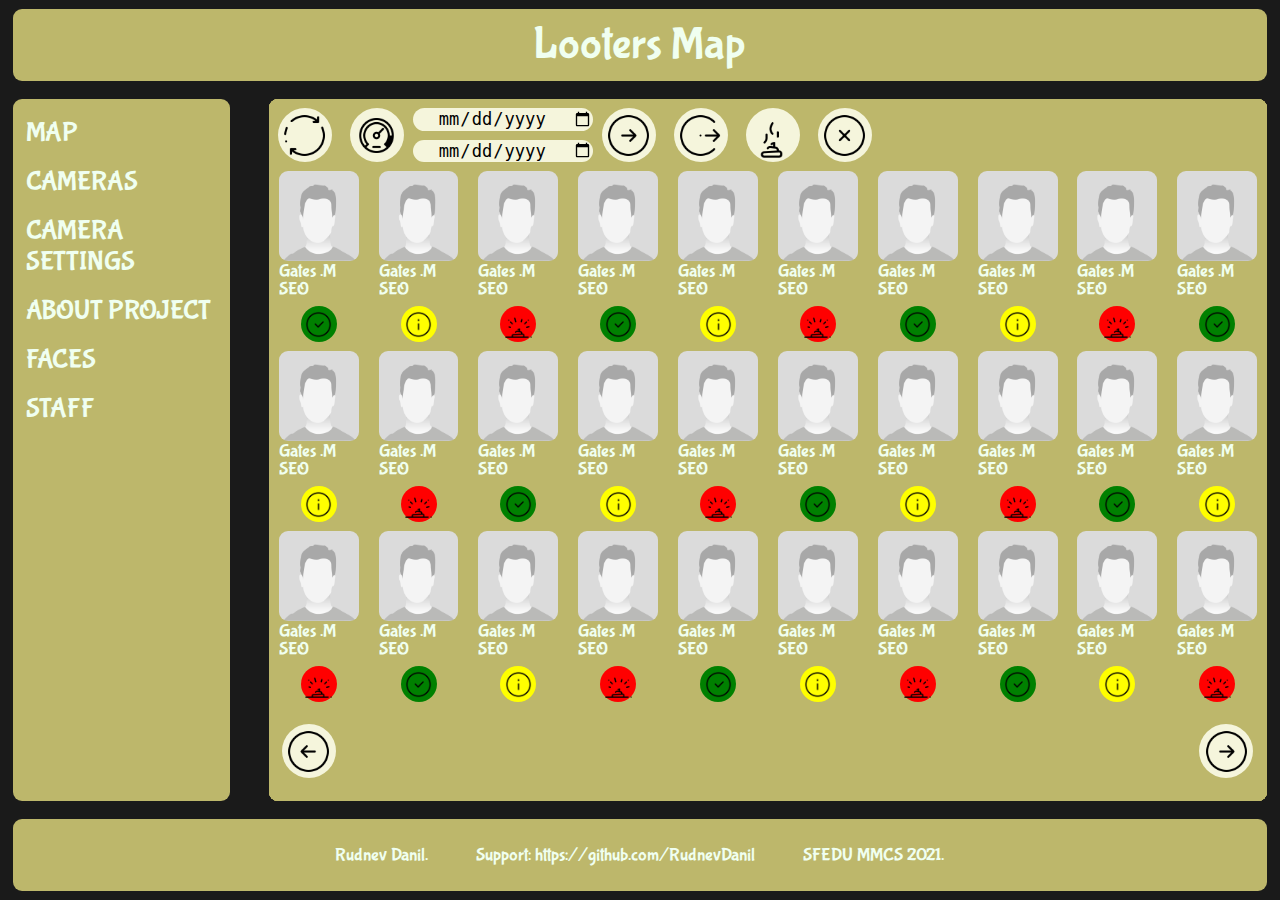
==== 2 looters map preview/index.html @ c1e8f13a "верстка кроме карты готова" ====
<html lang="en">
    <head>
        <meta charset="utf-8">
        <title>Looters Map preview</title>
        <meta name="description" content="Looters Map preview">
        <meta name="author" content="RudnevDanil">
        <link rel="stylesheet" href="css/styles.css?v=1.0">
    </head>
    <script src="js/actionFunctions.js"></script>
    <body>
        <div id="header"><div class="content textHF" id="headerContent"><div class="textCenter">Looters Map</div></div></div>

        <div id="menu"><div class="content" id="menuSize">
            <ul class="menu">
                <li id="menuMap" onclick="menuClicked(1)">MAP</li>
                <li id="menuCameras" onclick="menuClicked(2)">CAMERAS</li>
                <li id="menuCameraSettings" onclick="menuClicked(3)">CAMERA SETTINGS</li>
                <li id="menuAboutProject" onclick="menuClicked(4)">ABOUT PROJECT</li>
                <li id="menuFaces" onclick="menuClicked(5)">FACES</li>
                <li id="menuStaff" onclick="menuClicked(6)">STAFF</li>
            </ul>
        </div></div>

        <div id="blackboard"><div class="content" id="blackboardSize">
            <!-- ------------------------------------ mapScreen ------------------------------------------------ -->
            <div id="mapScreen">

            </div>

            <!-- ------------------------------------ camerasScreen ------------------------------------------------ -->
            <div id="camerasScreen">
                <div class="topLine topLineForImg" id="cameraScreenAmount_1"><div class="butBackground butBackgroundBigSize"><img src='./data/number_1_v2.png' alt='1' class='imgTopLine butImgBigSize' onclick="switchDisplayAmountCamerasTo_1()"></div></div>
                <div class="topLine topLineForImg" id="cameraScreenAmount_2"><div class="butBackground butBackgroundBigSize"><img src='./data/number_2_v2.png' alt='1' class='imgTopLine butImgBigSize' onclick="switchDisplayAmountCamerasTo_2()"></div></div>
                <div class="topLine topLineForImg" id="cameraScreenAmount_4"><div class="butBackground butBackgroundBigSize"><img src='./data/number_4_v2.png' alt='1' class='imgTopLine butImgBigSize' onclick="switchDisplayAmountCamerasTo_4()"></div></div>


                <div class="cameraBlocks">
                    <div class="cameraBlock amountCameras_4" id="cameraBlock_1"><div class="testInside_2_4" id="placeholder_1"></div></div>
                    <div class="cameraBlock amountCameras_4" id="cameraBlock_2"><div class="testInside_2_4" id="placeholder_2"></div></div>
                    <div id="newLineForAmount_4"></div>
                    <div class="cameraBlock amountCameras_4" id="cameraBlock_3"><div class="testInside_2_4" id="placeholder_3"></div></div>
                    <div class="cameraBlock amountCameras_4" id="cameraBlock_4"><div class="testInside_2_4" id="placeholder_4"></div></div>
                </div>
            </div>

            <!-- ------------------------------------ cameraSettingsScreen ------------------------------------------------ -->
            <div id="cameraSettingsScreen">
                <div class="topLine topLineForImg" id="cameraSettingsUniversal"><div class="butBackground butBackgroundBigSize"><img src='./data/plug.png' alt='universal' class='imgTopLine butImgBigSize' onclick="switchDisplayToUniSet()"></div></div>
                <div class="topLine topLineForImg" id="cameraSettingsStream"><div class="butBackground butBackgroundBigSize"><img src='./data/settings.png' alt='stream' class='imgTopLine butImgBigSize' onclick="switchDisplayToStreamSet()"></div></div>

                <div class="settingsBackground"></div>

                <div id="uniSet">
                    <div class="topLine"><div class="text">Amount of cameras:<input class="inputVal" type="text"placeholder="1...16"></div></div>
                </div>

                <div id="streamSet">
                    <div class="settingsBackground"></div>
                    <div id="streamSetFirstPage">
                        <div class="topLine">
                            <div class="text streamSetPage1Text">Camera number</div>
                            <input class="inputVal" id="streamSetCamNumb" type="text"placeholder="...">
                        </div>
                        <div class="topLine">
                            <div class="text streamSetPage1Text">Description</div>
                            <input class="inputVal"  id="streamSetDescription" type="text"placeholder="...">
                        </div>
                        <div class="topLine">
                            <div class="text streamSetPage1Text">Connecting line</div>
                            <input class="inputVal"  id="streamSetConnectingLine" type="text"placeholder="...">
                        </div>

                        <div class="topLine topLineForButBig topLineNextBut" id="camSetNextButt"><div class="butBackground butBackgroundBigSize"><img src='./data/arrow_forward.png' alt='>' class='imgTopLine butImgBigSize' onclick="switchDisplaySettingsToNextPage()"></div></div>
                        <div class="topLine topLineForButBig topLineNextButPlaceholder" id="camSetNextButtPlaceHolder"><div class="button nextButtPlaceHolder" id="camSetNextButtBackground"></div></div>

                    </div>
                    <div id="streamSetSecondPage">
                        <div class="topLine">
                            <div class="text streamSetPage2Text">Saving skip frames</div>
                            <input class="inputVal"  id="streamSetSavingSkipFrames" type="text"placeholder="...">
                        </div>
                        <div class="topLine">
                            <div class="text streamSetPage2Text">Classification skip frames</div>
                            <input class="inputVal"  id="streamSetClassificationSkipFrames" type="text"placeholder="...">
                        </div>
                        <div class="topLine">
                            <div class="text streamSetPage2Text">Cam FPS</div>
                            <input class="inputVal"  id="streamSetFPS" type="text"placeholder="...">
                        </div>
                        <div class="topLine">
                            <div class="text streamSetPage2Text">Frames in one video</div>
                            <input class="inputVal"  id="streamSetFramesInOneVideo" type="text"placeholder="...">
                        </div>
                        <div class="topLine">
                            <div class="text streamSetPage2Text">Scaling</div>
                            <input class="inputVal"  id="streamSetScaling" type="text"placeholder="...">
                        </div>

                        <div class="topLine topLineForButBig topLinePrevBut" id="camSetPrevButt"><div class="butBackground butBackgroundBigSize"><img src='./data/arrow_back.png' alt='<' class='imgTopLine butImgBigSize' onclick="switchDisplaySettingsToPrevPage()"></div></div>
                        <div class="topLine topLineForButBig topLinePrevButPlaceholder" id="camSetPrevButtPlaceHolder"><div class="button prevButtPlaceHolder" id="camSetPrevButtBackground"></div></div>

                    </div>
                </div>
            </div>

            <!-- ------------------------------------ aboutProjectScreen ------------------------------------------------ -->
            <div id="aboutProjectScreen">
                <div id="aboutProjectText">This project uses connected IP cameras to mark employees visits to premises, as well as to signal unauthorized visitors.</div>
            </div>

            <!-- ------------------------------------ facesScreen ------------------------------------------------ -->
            <div id="facesScreen">
                <div class="topLine topLineForImg" id="facesScreenRefresh"><div class="butBackground butBackgroundBigSize"><img src='./data/refresh.png' alt='refresh' class='imgTopLine butImgBigSize'></div></div>
                <div class="topLine topLineForImg" id="facesScreenLast"><div class="butBackground butBackgroundBigSize"><img src='./data/speedometr.png' alt='last' class='imgTopLine butImgBigSize'></div></div>

                <div class="topLine topLineForDate" id="facesScreenDate_1"><input type="date" name="calendar"></div>
                <div class="topLine topLineForDate" id="facesScreenDate_2"><input type="date" name="calendar"></div>

                <div class="topLine topLineForImg" id="facesScreenArrowForward"><div class="butBackground butBackgroundBigSize"><img src='./data/arrow_forward.png' alt='search' class='imgTopLine butImgBigSize'></div></div>

                <div class="topLine topLineForSelect topLineForChoiceVal" id="facesScreenChoiceVal">
                    <select class="choiceVal" id="choiceValFacesScreen">
                        <optgroup label="Marketing dept">
                            <option>Gates M</option>
                            <option>Ford G</option>
                            <option>Trump D</option>
                        </optgroup>
                        <optgroup label="IT dept">
                            <option>Lane J</option>
                            <option>Richardson M</option>
                            <option>Obama B</option>
                        </optgroup>
                    </select>
                </div>
                <div class="topLine topLineForSelect topLineForChoiceVal" id="facesScreenChoiceValBackground"><select class="choiceVal" id="choiceValFacesScreenBackground"></select></div>

                <div class="topLine topLineForImg" id="facesScreenArrowOutR"><div class="butBackground butBackgroundBigSize"><img src='./data/arrow_out_right.png' alt='add_to_staff' class='imgTopLine butImgBigSize'></div></div>
                <div class="topLine topLineForImg" id="facesScreenPoo"><div class="butBackground butBackgroundBigSize"><img src='./data/poo.png' alt='make_bad_man' class='imgTopLine butImgBigSize'></div></div>
                <div class="topLine topLineForImg" id="facesScreenRemove"><div class="butBackground butBackgroundBigSize"><img src='./data/x.png' alt='remove' class='imgTopLine butImgBigSize'></div></div>

                <div class="staffPage" id="facesPage">
                    <div class="topLine topLineForButBig topLinePrevBut" id="facesPrevButt"><div class="butBackground butBackgroundBigSize"><img src='./data/arrow_back.png' alt='<' class='imgTopLine butImgBigSize'></div></div>
                    <div class="topLine topLineForButBig topLinePrevButPlaceholder" id="facesPrevButtPlaceHolder"><div class="button prevButtPlaceHolder" id="facesPrevButtBackground"></div></div>
                    <div class="topLine topLineForButBig topLineNextBut" id="facesNextButt"><div class="butBackground butBackgroundBigSize"><img src='./data/arrow_forward.png' alt='>' class='imgTopLine butImgBigSize'></div></div>
                    <div class="topLine topLineForButBig topLineNextButPlaceholder" id="facesNextButtPlaceHolder"><div class="button nextButtPlaceHolder" id="facesNextButtBackground"></div></div>
                </div>

            </div>

            <!-- ------------------------------------ staffScreen ------------------------------------------------ -->
            <div id="staffScreen">

                <div class="topLine topLineForImg" id="staffScreenLoupe"><div class="butBackground butBackgroundBigSize"><img src='./data/loupe.png' alt='plus' class='imgTopLine butImgBigSize' onclick="actions_staff.listShow()"></div></div>
                <div class="topLine topLineForImg" id="staffScreenPlus"><div class="butBackground butBackgroundBigSize"><img src='./data/plus.png' alt='plus' class='imgTopLine butImgBigSize' onclick="actions_staff.addShow()"></div></div>
                <div class="topLine topLineForSelect topLineForChoiceVal" id="staffScreenChoiceVal">
                    <select class="choiceVal">
                        <optgroup label="Marketing dept">
                            <option>Gates M</option>
                            <option>Ford G</option>
                            <option>Trump D</option>
                        </optgroup>
                        <optgroup label="IT dept">
                            <option>Lane J</option>
                            <option>Richardson M</option>
                            <option>Obama B</option>
                        </optgroup>
                    </select>
                </div>

                <div class="staffPage" id="staffBackground"></div>

                <div class="staffPage" id="staffAddPage">
                    <div class="topLine topLinePrevBut" id="staffAddPrevButt"><div class="butBackground butBackgroundBigSize"><img src='./data/arrow_back.png' alt='<' class='imgTopLine butImgBigSize'></div></div>
                    <div class="topLine topLinePrevButPlaceholder" id="staffAddPrevButtPlaceHolder"><div class="button prevButtPlaceHolder" id="staffAddPrevButtBackground"></div></div>
                    <div class="topLine topLineNextBut" id="staffAddNextButt"><div class="butBackground butBackgroundBigSize"><img src='./data/arrow_forward.png' alt='>' class='imgTopLine butImgBigSize'></div></div>
                    <div class="topLine topLineNextButPlaceholder" id="staffAddNextButtPlaceHolder"><div class="button nextButtPlaceHolder" id="staffAddNextButtBackground"></div></div>

                    <div class="topLine" id="staffAddFullNameBlock"><div class="text staffAddPageText">Full name</div><input class="inputVal staffInputVal"  id="staffAddPageName" type="text" placeholder="..."></div>
                    <div class="topLine"><div class="text staffAddPageText">Position</div><input class="inputVal staffInputVal"  id="staffAddPagePosition" type="text" placeholder="..."></div>

                    <div class="topLine topLineForButBig" id="staffAddSaveButt"><div class='butBackground butBackgroundBigSize'><img src='./data/checked.png' alt='save' class='imgTopLine butImgBigSize'></div></div>
                    <div class="topLine topLineForButBig" id="staffAddRemoveUserButt"><div class='butBackground butBackgroundBigSize'><img src='./data/x.png' alt='remove' class='imgTopLine butImgBigSize'></div></div>
                    <div class="topLine topLineForButBig" id="staffAddRemoveUserButtPlaceHolder"><div class="button" id="staffAddRemoveUserButtBackground"></div></div>
                </div>

                <div class="staffPage" id="staffListPage">
                    <div class="topLine topLineForButBig topLinePrevBut" id="staffListPrevButt"><div class="butBackground butBackgroundBigSize"><img src='./data/arrow_back.png' alt='<' class='imgTopLine butImgBigSize'></div></div>
                    <div class="topLine topLineForButBig topLinePrevButPlaceholder" id="staffListPrevButtPlaceHolder"><div class="button prevButtPlaceHolder" id="staffListPrevButtBackground"></div></div>
                    <div class="topLine topLineForButBig topLineNextBut" id="staffListNextButt"><div class="butBackground butBackgroundBigSize"><img src='./data/arrow_forward.png' alt='>' class='imgTopLine butImgBigSize'></div></div>
                    <div class="topLine topLineForButBig topLineNextButPlaceholder" id="staffListNextButtPlaceHolder"><div class="button nextButtPlaceHolder" id="staffListNextButtBackground"></div></div>
                </div>

            </div>
            <!-- -------------------------------------------------------------------------------------- -->
        </div></div>

        <div id="footer"><div class="content textHF" id="footerContent"><div class="textCenter">Rudnev Danil. &emsp; &emsp; Support: https://github.com/RudnevDanil &emsp; &emsp; SFEDU MMCS 2021.</div></div></div>

    </body>
</html>



<script>
    document.getElementById("facesScreen").style.zIndex = "2"
</script>

<script>
    // make text and input straight
    // first page
    {
        let blocks = document.getElementsByClassName("streamSetPage1Text");
        let page1List = [];
        for (let i = 0; i < blocks.length; i++)
            page1List.push(blocks[i].offsetWidth)
        for (let i = 0; i < blocks.length; i++)
            blocks[i].style.width = Math.max.apply(null, page1List);
    }

    //second page
    {
        let blocks = document.getElementsByClassName("streamSetPage2Text");
        let page2List = [];
        for (let i = 0; i < blocks.length; i++)
            page2List.push(blocks[i].offsetWidth)
        for (let i = 0; i < blocks.length; i++)
            blocks[i].style.width = Math.max.apply(null, page2List);
    }

    // add faces card template to staff LIST page
    {
        let str = "";
        let counter = 0;
        for(let i = 0; i < 4; i++)
        {
            str += "<div class='photoLine'>";
            for(let j = 0; j < 10; j++)
            {
                str += "<div class='photoCard photoCardDescription photoCard" + ""+((counter%10)+1)+"' id='photoCardList_"+counter+"'>";
                str += "<img src='./data/photoPlaceholder.jpg' alt='photo' class='photo_30' id='staffListPhoto_"+counter+"'>";
                str += "<div class='staffPageText' id='staffListPersonName_"+counter+"'>Gates .M</div>";
                str += "<div class='staffPageText' id='staffListPersonPosition_"+counter+"'>SEO</div>";
                str += "</div>";
                str += "<div class='photoCard photoCard"+((counter%10)+1)+" photoCardPlaceHolderList' id='photoCardListPlaceHolder_"+counter+"'></div>";
                counter += 1;
            }
            str += "</div>";
        }
        document.getElementById("staffListPage").innerHTML = str + document.getElementById("staffListPage").innerHTML;
    }

    // add faces card template to staff ADD page
    {
        let str = "";
        let counter = 0;
        for(let i = 0; i < 2; i++)
        {
            str += "<div class='photoLine photoLineWithBut'>";
            for(let j = 0; j < 10; j++)
            {
                str += "<div class='photoCard photoCardBut photoCard"+((counter%10)+1)+"'>";
                str += "<img src='./data/photoPlaceholder.jpg' alt='photo' class='photo_30' id='staffAddPhoto_"+counter+"'>";
                str += "<div class='photoPlusMinus photoPlus'><div class='butBackground butBackgroundSmallSize'><img src='./data/plus.png' alt='plus' class='imgTopLine butImgSmallSize'></div></div>";
                str += "<div class='photoPlusMinus photoMinus'><div class='butBackground butBackgroundSmallSize'><img src='./data/minus.png' alt='minus' class='imgTopLine butImgSmallSize'></div></div>";
                str += "</div>";
                str += "<div class='photoCard photoCard"+((counter%10)+1)+" photoCardPlaceHolderAdd' id='photoCardAddPlaceHolder_"+counter+"'></div>";
                counter += 1;
            }
            str += "</div>";
        }
        document.getElementById("staffAddPage").innerHTML = str + document.getElementById("staffAddPage").innerHTML;
    }

    // add faces card template to FACES page
    {
        let str = "";
        let counter = 0;
        for(let i = 0; i < 3; i++)
        {
            str += "<div class='photoLine photoLineWithButAndDescription'>";
            for(let j = 0; j < 10; j++)
            {
                str += "<div class='photoCard photoCardButAndDescription photoCard"+((counter%10)+1)+"' id='photoFacesBlock_"+counter+"'>";
                str += "<img src='./data/photoPlaceholder.jpg' alt='photo' class='photo_30' id='facesPhoto_"+counter+"'>";
                str += "<div class='staffPageText' id='facesPersonName_"+counter+"'>Gates .M</div>";
                str += "<div class='staffPageText staffPageTextPosition' id='facesPersonPosition_"+counter+"'>SEO</div>";

                str += "<div class='photoPlusMinus resultClassification'><div class='butBackground butBackgroundSmallSize butResultClassification butResultClassificationOk' id='butResultClassificationBackground_"+counter+"'><img src='./data/checked.png' alt='plus' class='imgTopLine butImgSmallSize' id='butResultClassification_"+counter+"'></div></div>";
                str += "<div class='photoPlusMinus resultClassification'><div class='butBackground butBackgroundSmallSize butResultClassification butResultClassificationWarn' id='butResultClassificationBackground_"+counter+"'><img src='./data/info_2.png' alt='plus' class='imgTopLine butImgSmallSize' id='butResultClassification_"+counter+"'></div></div>";
                str += "<div class='photoPlusMinus resultClassification'><div class='butBackground butBackgroundSmallSize butResultClassification butResultClassificationAlert' id='butResultClassificationBackground_"+counter+"'><img src='./data/poo_surprise.png' alt='plus' class='imgTopLine butImgSmallSize' id='butResultClassification_"+counter+"'></div></div>";
                str += "<div class='photoPlusMinus resultClassification'><div class='butBackground butBackgroundSmallSize butResultClassification butResultClassificationBackground' id='butResultClassificationBackground_"+counter+"'></div></div>";

                str += "</div>";
                str += "<div class='photoCard photoCard"+((counter%10)+1)+" photoCardPlaceHolderFaces' id='photoCardFacesPlaceHolder_"+counter+"'></div>";
                counter += 1;
            }
            str += "</div>";
        }
        document.getElementById("facesPage").innerHTML = str + document.getElementById("facesPage").innerHTML;
    }

    // debug show list faces and buttons
    {
        let blocks = document.getElementsByClassName("photoCardDescription");
        for (let i = 0; i < blocks.length; i++)
            blocks[i].style.zIndex = "2";

        let blocks_2 = document.getElementsByClassName("photoCardBut");
        for (let i = 0; i < blocks_2.length; i++)
            blocks_2[i].style.zIndex = "2";

        let blocks_3 = document.getElementsByClassName("photoCardButAndDescription");
        for (let i = 0; i < blocks_3.length; i++)
            blocks_3[i].style.zIndex = "2";

        let blocks_4 = document.getElementsByClassName("butResultClassificationOk");
        for (let i = 0; i < blocks_4.length; i+=3)
        {
            blocks_4[i].style.zIndex = "2";
        }

        let blocks_5 = document.getElementsByClassName("butResultClassificationWarn");
        for (let i = 1; i < blocks_5.length; i+=3)
        {
            blocks_5[i].style.zIndex = "2";
        }

        let blocks_6 = document.getElementsByClassName("butResultClassificationAlert");
        for (let i = 2; i < blocks_6.length; i+=3)
        {
            blocks_6[i].style.zIndex = "2";
        }

        document.getElementById("camSetNextButt").style.zIndex = "2";
        document.getElementById("camSetPrevButt").style.zIndex = "2";

        document.getElementById("staffListNextButt").style.zIndex = "2";
        document.getElementById("staffListPrevButt").style.zIndex = "2";

        document.getElementById("staffAddNextButt").style.zIndex = "2";
        document.getElementById("staffAddPrevButt").style.zIndex = "2";
        document.getElementById("staffAddRemoveUserButt").style.zIndex = "2";

        document.getElementById("facesNextButt").style.zIndex = "2";
        document.getElementById("facesPrevButt").style.zIndex = "2";
    }


</script>
---- 2 looters map preview/css/styles.css ----
@import url(https://fonts.googleapis.com/css?family=Bubblegum+Sans);

html{
    overflow-x: hidden;
    overflow-y: hidden;
}

*{
    margin:0;
    padding:0;
}

body{
    padding: 0;
    margin: 0;
    background-color: #1A1A1A;
    font-family: "Bubblegum Sans", sans-serif;
    color: honeydew;
}

#header, #footer{
    /*background-color: darkkhaki;*/
    width: 97vw;
    height: 8vh;
    text-align: center;
}

#blackboard, #menu{
    display: table-cell;
    cursor: default;
}

#header, #footer, #blackboard, #menu{
    position: relative;
    padding: 1vh 1vw;
}

#blackboard{
    /*background-color: aqua;*/
    width: 78vw;
    height: 80vh;
}

#blackboardSize{
    width: 78vw;
    height: 78vh;
}

#menuSize{
    width: 17vw;
    height: 78vh;
}

#menu{
    /*background-color: forestgreen;*/
    width: 18vw;
    height: 80vh;
}

.content{
    position: absolute;
    background-color: darkkhaki;
    border-radius: 1vmin;
}

.menu{
    font-size: 3vh;
    padding-left: 1vw;
    padding-right: 1vw;
    list-style: none;
}

li{
    padding-top: 2vh;
    overflow: hidden;
}

.textHF{
    width: 98vw;
    height: 8vh;
    display: flex;
}

.textCenter{
    margin: auto;
}

#headerContent{
    font-size: 5vh;
}
#footerContent{
    font-size: 2vh;
}

.topLine{
    width: 100%;
    height: 8vh;
    font-size: 3vh;
    border-spacing: 1.5vmin;
}

/*#staffScreen .topLine, #facesScreen .topLine, #cameraSettingsScreen .topLine{*/
.topLine{
    display: inline-table;
}

.text, .button, .inputVal, .choiceVal, .freeSpace{
    display: table-cell;
    vertical-align: middle;
    margin-left: 3vw;
    white-space: nowrap;
}

#cameraSettingsScreen .text{
    display: inline-block;
}

.staffPageText{
    vertical-align: middle;
    white-space: nowrap;
    display: inline-block;
    margin-left: 0.78vw;
    width: 6.24vw;
    max-width: 6.24vw;
    height: 2vh;
    max-height: 3vh;
    font-size: 2vh;
    overflow: hidden;
}

.button{
    width: fit-content;
    height: 5vh;
    background-color:black;
    border-radius: 3vmin;
    text-align: center;
}

.staffInputVal{
    width: 10vw;
}

.inputVal, .choiceVal{
    width: 20vmin;
    height: 5vh;
    background-color:beige;
    border-radius: 3vmin;
    text-align: center;
    color: black;
    font-size: 2vh;
    outline: none;
    border: 0;
}

.choiceVal{
    margin-left: 0;
    text-align-last: center;
    height: 6vmin;
}

.cameraBlocks{
    width: 76vw;
    height: 68vh;
    padding: 1vh 1vw;
}

.cameraBlock{
    padding-top: 1vh;
    /*padding-left: 1vw;*/
    padding-bottom: 1vh;
    /*padding-right: 1vw;*/
    background-color:bisque;
    display: table-cell;
}

.amountCameras_1{
    width: 74vw;
    height: 68vh;
    padding-left: 1vw;
    padding-right: 1vw;
}

.testInside_1{
    background-color: coral;
    display: table-cell;
    width: 74vw;
    height: 66vh;
}

.amountCameras_2{
    width: 37vw;
    height: 33vh;
    padding-left: 19.5vw;
    padding-right: 19.5vw;
}

.amountCameras_4{
    width: 37vw;
    height: 33vh;
    padding-left: 1vw;
    padding-right: 1vw;
}

.testInside_2_4{
    background-color: coral;
    display: table-cell;
    width: 36vw;
    height: 32vh;
}

#newLineForAmount_2{
    display: table-cell;
}

#mapScreen, #camerasScreen ,#cameraSettingsScreen ,#aboutProjectScreen ,#facesScreen ,#staffScreen{
    position: absolute;
    z-index: 1;
    width: inherit;
    height: inherit;
    background-color: darkkhaki;
    border-radius: 1vmin;
}

.topLine, .cameraBlocks, .placeHolder_333 {
    position: relative;
}

#uniSet, #streamSet{
    position: absolute;
    z-index: 0;
}

#uniSet, #streamSet, .settingsBackground, .staffPage{
    width: inherit;
    height: 70vh;
}

.settingsBackground, .staffPage{
    position: absolute;
    z-index: 1;
    background-color: darkkhaki;
    border-radius: 1vmin;
    height: 68vh;
}

#streamSetFirstPage, #streamSetSecondPage{
    width: inherit;
    height: inherit;
    background-color: darkkhaki;
    border-radius: 1vmin;
}

#streamSetFirstPage{
    position: absolute;
    z-index: 2;
}

#streamSetSecondPage, #staffAddPage, #staffListPage{
    position: absolute;
    z-index: 0;
}

.rightBut{
    padding-left: 68vw;
}

.photoLine{
    width: inherit;
    height: 15vh;
}

.photoLineWithBut{
    width: inherit;
    height: 17vh;
}

.photoLineWithButAndDescription{
    height: 20vh;
}

.photoCard{
    width: 7.8vw;
    height: 15vh;
    display: table-cell;
    position: absolute;
    z-index: 0;
}

.photoCardBut{
    height: 17vh;
}

.photoCardButAndDescription{
    height: 20vh;
}

.photoCard2{left: 7.8vw;}
.photoCard3{left: 15.6vw;}
.photoCard4{left: 23.4vw;}
.photoCard5{left: 31.2vw;}
.photoCard6{left: 39.0vw;}
.photoCard7{left: 46.8vw;}
.photoCard8{left: 54.6vw;}
.photoCard9{left: 62.4vw;}
.photoCard10{left: 70.2vw;}


.photoCardPlaceHolderList, .photoCardPlaceHolderAdd, .photoCardPlaceHolderFaces{
    z-index: 1;
    background: darkkhaki;
}

.photoCardPlaceHolderList{height: 15vh;}
.photoCardPlaceHolderAdd{height: 17vh;}
.photoCardPlaceHolderFaces{height: 20vh;}

.photo_80, .photo_60, .photo_30{
    width: 6.24vw;
    border-radius: 1vmin;
    display: block;
    margin: auto;
}

.photo_80{
    height: 24vh;
}

.photo_60{
    height: 19vh;
}

.photo_30{
    height: 10vh;
}

.resultClassification{
    margin-left: calc(0.78vw + (6.24vw - 4vmin)/2);
    width: 4vmin;
    max-width: 4vmin;
}

.staffAddPageText {
    display: inline-block;
    width: 12vw;
    margin-left: 1vw;
}

.staffInputVal{
    width: 58vw;
}

#staffAddSaveButt{
    z-index: 0;
    position: absolute;
    top: 58vh;
    left: 0;
}

.topLineForChoiceVal{
    width: calc(17vmin + 5vw);
    position: absolute;
}

#facesScreenChoiceVal{
    z-index: 0;
    left: 44vmin;
}
#choiceValFacesScreen, #choiceValFacesScreenBackground{
    width: calc(17vmin + 5vw);
}
#facesScreenChoiceValBackground{
    width: calc(17vmin + 5vw);
    background-color: darkkhaki;
    position: absolute;
    z-index: 1;
    left: 44vmin;
}
#choiceValFacesScreenBackground{
    visibility: hidden;
}

#facesScreenArrowOutR, #facesScreenPoo, #facesScreenRemove, #facesScreenRefresh, #facesScreenLast, #facesScreenDate_1, #facesScreenDate_2, #facesScreenArrowForward{
    position: absolute;
    z-index: 2;
}
#facesScreenRefresh{left: 0vmin;}
#facesScreenLast{left: 8vmin;}
#facesScreenDate_1{left: 16vmin;}
#facesScreenDate_2{left: 16vmin;}
#facesScreenArrowForward{left: 36vmin;}
#facesScreenArrowOutR{left: 44vmin;}
#facesScreenPoo{left: 52vmin;}
#facesScreenRemove{left: 60vmin;}

#staffScreenLoupe, #staffScreenPlus, #staffScreenChoiceVal{
    position: absolute;
    z-index: 2;
}

#staffScreenLoupe{left: 0vmin;}
#staffScreenPlus{left: 8vmin;}
#staffScreenChoiceVal{left: 16vmin;}

#staffBackground, #staffAddPage, #staffListPage{
    top: 8vmin;
}

#staffAddRemoveUserButt{
    z-index: 0;
    position: absolute;
    top: 58vh;
    left: 9vmin;
}
#staffAddRemoveUserButtPlaceHolder{
    z-index: 1;
    position: absolute;
    top: 58vh;
    left: 9vmin;
    border-spacing: 0;
}
#staffAddRemoveUserButtBackground{
    background-color: darkkhaki;
    border-radius: 0;
    height: 6vmin;
}

.topLinePrevBut{
    z-index: 0;
    width: 9vmin;
    position: absolute;
}
.topLinePrevButPlaceholder{
    width: 9vmin;
    z-index: 1;
    position: absolute;
    left: 0vh;
    border-spacing: 0;
}
.prevButtPlaceHolder{
    background-color: darkkhaki;
    border-radius: 0;
    height: 6vmin;
}

.topLineNextBut{
    left: calc(78vw - 9vmin);
    width: 9vmin;
    z-index: 0;
    position: absolute;
}
.topLineNextButPlaceholder{
    left: calc(78vw - 9vmin);
    width: 9vmin;
    z-index: 1;
    border-spacing: 0;
    position: absolute;
}
.nextButtPlaceHolder{
    background-color: darkkhaki;
    border-radius: 0;
    height: 6vmin;
}

#camSetPrevButt{
    top: 40vh;
    left: 0;
}
#camSetNextButt{
    top: 40vh;
}


.topLineForButBig{
    width: 9vmin;
}
#staffAddFullNameBlock{
    margin-top: 8vh;
}

#aboutProjectText{
    padding: 5vh 5vw;
    font-size: 2vh;
}

.topLineForImg{
    width: 8vmin;
    height: 8vmin;
    border-spacing: 1vmin;
}

.topLineForSelect{
    height: 8vh;
    border-spacing: 1vw 1vh;
}

.imgTopLine{
    width: 4vmin;
    height: 4vmin;
    padding-left: 0.5vmin;
    padding-top: 0.5vmin;
}

.butBackground{
    background-color: beige;
    border-radius: 6vmin;
    width: 5vmin;
    height: 5vmin;
}

.butBackgroundBigSize{
    width: 6vmin;
    height: 6vmin;
}

.butImgBigSize{
    width: 5vmin;
    height: 5vmin;
}

.photoPlusMinus{
    padding-top: 1vh;
    display: inline-block;
}

.photoPlus{
    padding-left: calc(0.78vw + (6.24vw - 2 * 3vmin)/3);
}

.photoMinus{
    padding-left: calc((6.24vw - 2 * 3vmin)/3);
}

.butBackgroundSmallSize{
    width: 3vmin;
    height: 3vmin;
}

.butImgSmallSize{
    width: 2vmin;
    height: 2vmin;
}

.topLineForDate{
    height: 2.5vh;
    width: 20vw;
    position: absolute;
    border-spacing: 0;
}

.topLineForDate input{
    height: 2.5vmin;
    width: 20vmin;
    background-color:beige;
    border-radius: 3vmin;
    text-align: center;
    color: black;
    font-size: 1.9vmin;
    outline: none;
    border: 0;
    text-align-last: center;
}

#facesScreenDate_1{top: 1vh;}
#facesScreenDate_2{top: calc(1vh + 2.5vmin + 1vmin);}

#facesPage{top:8vmin;}

.butResultClassification{
    margin: auto;
    width: 4vmin;
    height: 4vmin;
}
.butResultClassificationOk{
    background-color: green;
    z-index: 0;
}
.butResultClassificationWarn{
    background-color: yellow;
    z-index: 0;
}
.butResultClassificationAlert{
    background-color: red;
    z-index: 0;
}
.butResultClassificationBackground{
    background-color: darkkhaki;
    z-index: 1;
    border-radius: 0;
}

.staffPageTextPosition{
    margin-bottom: 1vh;
}

.butResultClassification img{
    width: 3vmin;
    height: 3vmin;
}

.resultClassification{
    padding-top: 0;

}

.butResultClassification{
    position: absolute;
}
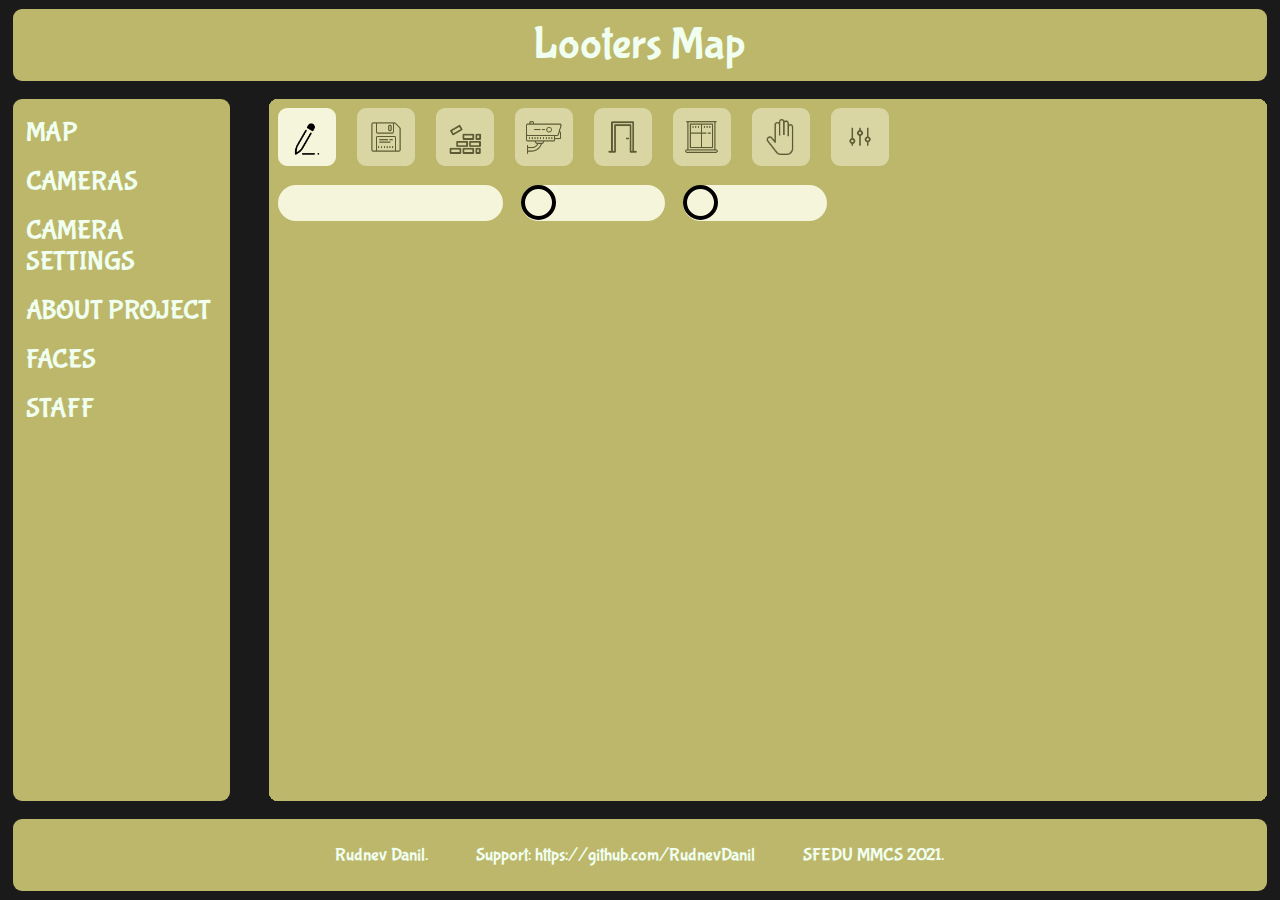
==== commit c5b72c2f: "работа с инструментарием map" ====
--- a/2 looters map preview/index.html
+++ b/2 looters map preview/index.html
@@ -25,13 +25,42 @@
             <!-- ------------------------------------ mapScreen ------------------------------------------------ -->
             <div id="mapScreen">
 
+
+
+                <div class="topLine topLineForImg" id="mapScreenEdit"><div class="butBackground butBackgroundBigSize notChecked" id="mapScreenEditBackground" onclick="actions_map.editClicked()"><img src='./data/pencil_2.png' alt='edit' class='tooBigImg'></div></div>
+                <div class="topLine topLineForImg" id="mapScreenSave"><div class="butBackground butBackgroundBigSize notChecked notAllowedToTouch" id="mapScreenSaveBackground" onclick="actions_map.saveClicked()"><img src='./data/save.png' alt='last' class='tooBigImg'></div></div>
+
+                <div class="topLine topLineForImg" id="mapScreenToolWall"><div class="butBackground butBackgroundBigSize notChecked notAllowedToTouch" id="mapScreenToolWallBackground" onclick="actions_map.wallClicked()"><img src='./data/wall.png' alt='last' class='tooBigImg'></div></div>
+                <div class="topLine topLineForImg" id="mapScreenToolCam"><div class="butBackground butBackgroundBigSize notChecked notAllowedToTouch" id="mapScreenToolCamBackground" onclick="actions_map.cameraClicked()"><img src='./data/camera.png' alt='last' class='tooBigImg'></div></div>
+                <div class="topLine topLineForImg" id="mapScreenToolDoor"><div class="butBackground butBackgroundBigSize notChecked notAllowedToTouch" id="mapScreenToolDoorBackground" onclick="actions_map.doorClicked()"><img src='./data/door_2.png' alt='last' class='tooBigImg'></div></div>
+                <div class="topLine topLineForImg" id="mapScreenToolWindow"><div class="butBackground butBackgroundBigSize notChecked notAllowedToTouch" id="mapScreenToolWindowBackground" onclick="actions_map.windowsillClicked()"><img src='./data/windowsill.png' alt='last' class='tooBigImg'></div></div>
+
+                <div class="topLine topLineForImg" id="mapScreenHand"><div class="butBackground butBackgroundBigSize notChecked notAllowedToTouch" id="mapScreenHandBackground"><img src='./data/pickUpHand.png' alt='last' class='tooBigImg'></div></div>
+                <div class="topLine topLineForImg" id="mapScreenSettings"><div class="butBackground butBackgroundBigSize notChecked notAllowedToTouch" id="mapScreenSettingsBackground"><img src='./data/settings.png' alt='last' class='tooBigImg'></div></div>
+
+                <div class="sliderBlock" id="wallSliders">
+                    <div class="slider sliderPosition_1" id="slider_1"><div class="sliderLine"></div><div class="sliderBall"></div></div>
+                    <div class="slider sliderPosition_2" id="slider_2"><div class="sliderLine"></div><div class="sliderBall"></div></div>
+                    <div class="slider sliderPosition_3" id="slider_3"><div class="sliderLine"></div><div class="sliderBall"></div></div>
+                </div>
+
+                <div class="sliderBlock slidersBackground">
+
+                </div>
+
+                <div class="sliderBlock" id="cameraSliders">
+                    <div class="inputCamNumb"><div class="inputLine"></div></div>
+                    <div class="slider sliderPosition_4" id="slider_4"><div class="sliderLine"></div><div class="sliderBall"></div></div>
+                    <div class="slider sliderPosition_5" id="slider_5"><div class="sliderLine"></div><div class="sliderBall"></div></div>
+                </div>
+                <!--<canvas id="map"></canvas>-->
             </div>
 
             <!-- ------------------------------------ camerasScreen ------------------------------------------------ -->
             <div id="camerasScreen">
-                <div class="topLine topLineForImg" id="cameraScreenAmount_1"><div class="butBackground butBackgroundBigSize"><img src='./data/number_1_v2.png' alt='1' class='imgTopLine butImgBigSize' onclick="switchDisplayAmountCamerasTo_1()"></div></div>
-                <div class="topLine topLineForImg" id="cameraScreenAmount_2"><div class="butBackground butBackgroundBigSize"><img src='./data/number_2_v2.png' alt='1' class='imgTopLine butImgBigSize' onclick="switchDisplayAmountCamerasTo_2()"></div></div>
-                <div class="topLine topLineForImg" id="cameraScreenAmount_4"><div class="butBackground butBackgroundBigSize"><img src='./data/number_4_v2.png' alt='1' class='imgTopLine butImgBigSize' onclick="switchDisplayAmountCamerasTo_4()"></div></div>
+                <div class="topLine topLineForImg" id="cameraScreenAmount_1"><div class="butBackground butBackgroundBigSize"><img src='./data/number_1_v2.png' alt='1' class='imgTopLine butImgBigSize tooSmallImg' onclick="switchDisplayAmountCamerasTo_1()"></div></div>
+                <div class="topLine topLineForImg" id="cameraScreenAmount_2"><div class="butBackground butBackgroundBigSize"><img src='./data/number_2_v2.png' alt='1' class='imgTopLine butImgBigSize tooSmallImg' onclick="switchDisplayAmountCamerasTo_2()"></div></div>
+                <div class="topLine topLineForImg" id="cameraScreenAmount_4"><div class="butBackground butBackgroundBigSize"><img src='./data/number_4_v2.png' alt='1' class='imgTopLine butImgBigSize tooSmallImg' onclick="switchDisplayAmountCamerasTo_4()"></div></div>
 
 
                 <div class="cameraBlocks">
@@ -202,7 +231,7 @@
 
 
 <script>
-    document.getElementById("facesScreen").style.zIndex = "2"
+    document.getElementById("mapScreen").style.zIndex = "2"
 </script>
 
 <script>
@@ -343,7 +372,15 @@
 
         document.getElementById("facesNextButt").style.zIndex = "2";
         document.getElementById("facesPrevButt").style.zIndex = "2";
-    }
-
-
-</script>+
+        document.getElementById("wallSliders").style.zIndex = "0";
+        //document.getElementById("cameraSliders").style.zIndex = "0";
+
+
+
+
+    }
+
+</script>
+
+<script src="js/mapControl.js"></script>--- a/2 looters map preview/css/styles.css
+++ b/2 looters map preview/css/styles.css
@@ -502,9 +502,27 @@
 
 .butBackground{
     background-color: beige;
-    border-radius: 6vmin;
+    border-radius: 1vmin;
     width: 5vmin;
     height: 5vmin;
+}
+
+.notChecked{
+    border: 0.3vmin solid beige;
+    border-spacing: 0.7vmin;
+}
+
+.checked{
+    border: 0.3vmin solid black;
+    border-spacing: 0.7vmin;
+}
+
+.notAllowedToTouch{
+    opacity: 0.5;
+}
+
+.allowedToTouch{
+    opacity: 1;
 }
 
 .butBackgroundBigSize{
@@ -604,4 +622,90 @@
 
 .butResultClassification{
     position: absolute;
-}+}
+
+#map{
+    width: inherit;
+    height: inherit;
+}
+
+.tooSmallImg{
+    width: 6vmin;
+    height: 6vmin;
+    padding-left: 0;
+    padding-top: 0;
+}
+
+.tooBigImg{
+    width: 4vmin;
+    height: 4vmin;
+    padding-left: 1vmin;
+    padding-top: 1vmin;
+}
+
+.sliderBlock{
+    position: absolute;
+    top: 8.6vmin;
+    left: 0vmin;
+    border-spacing: 1vmin;
+    display: inline-flex;
+    z-index: 2;
+}
+.slider{
+    background-color: darkkhaki;
+    width: 16vmin;
+    height: 4vmin;
+    padding: 1vmin;
+    position: absolute;
+}
+.sliderLine{
+    background-color: beige;
+    border-radius: 3vmin;
+    width: inherit;
+    height: inherit;
+    position: absolute;
+}
+.sliderBall{
+    background-color: beige;
+    border-radius: 3vmin;
+    border: 0.5vmin solid black;
+    width: 3vmin;
+    height: 3vmin;
+    position: absolute;
+}
+.sliderPosition_1{left: 0vmin}
+.sliderPosition_2{left: 18vmin}
+.sliderPosition_3{left: 36vmin}
+
+.sliderPosition_4{left: 27vmin}
+.sliderPosition_5{left: 45vmin}
+
+.sliderBackground{
+    z-index: 1;
+}
+.sliderLineBackground{
+    background-color: darkkhaki;
+}
+
+.inputCamNumb{
+    background-color: darkkhaki;
+    width: 25vmin;
+    height: 4vmin;
+    padding: 1vmin;
+    position: absolute;
+}
+.inputLine{
+    background-color: beige;
+    border-radius: 3vmin;
+    width: inherit;
+    height: inherit;
+    position: absolute;
+}
+
+.slidersBackground{
+    width: inherit;
+    height: 6vmin;
+    background-color: darkkhaki;
+    z-index: 1;
+}
+
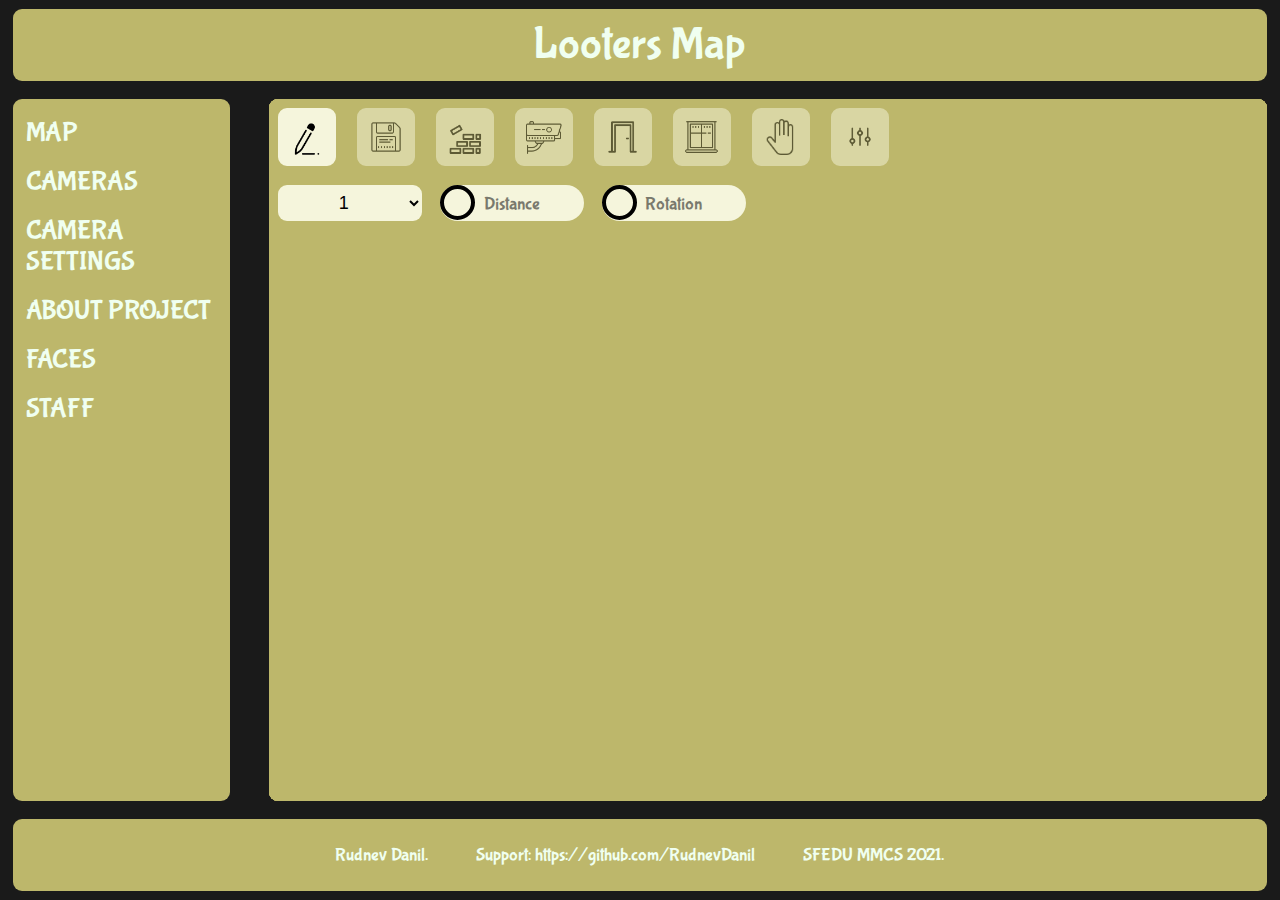
==== commit c48ed844: "сделал слайдеры" ====
--- a/2 looters map preview/index.html
+++ b/2 looters map preview/index.html
@@ -39,19 +39,25 @@
                 <div class="topLine topLineForImg" id="mapScreenSettings"><div class="butBackground butBackgroundBigSize notChecked notAllowedToTouch" id="mapScreenSettingsBackground"><img src='./data/settings.png' alt='last' class='tooBigImg'></div></div>
 
                 <div class="sliderBlock" id="wallSliders">
-                    <div class="slider sliderPosition_1" id="slider_1"><div class="sliderLine"></div><div class="sliderBall"></div></div>
-                    <div class="slider sliderPosition_2" id="slider_2"><div class="sliderLine"></div><div class="sliderBall"></div></div>
-                    <div class="slider sliderPosition_3" id="slider_3"><div class="sliderLine"></div><div class="sliderBall"></div></div>
-                </div>
-
-                <div class="sliderBlock slidersBackground">
-
-                </div>
+                    <div class="slider sliderPosition_1" id="slider_1"><div class="sliderLine" id="sliderLine_1"></div><div class="sliderDescription">Width</div><div class="sliderBall" id="ball_1"></div></div>
+                    <div class="slider sliderPosition_2" id="slider_2"><div class="sliderLine" id="sliderLine_2"></div><div class="sliderDescription">Height</div><div class="sliderBall" id="ball_2"></div></div>
+                    <div class="slider sliderPosition_3" id="slider_3"><div class="sliderLine" id="sliderLine_3"></div><div class="sliderDescription">Rotation</div><div class="sliderBall" id="ball_3"></div></div>
+                </div>
+
+                <div class="sliderBlock slidersBackground"></div>
 
                 <div class="sliderBlock" id="cameraSliders">
-                    <div class="inputCamNumb"><div class="inputLine"></div></div>
-                    <div class="slider sliderPosition_4" id="slider_4"><div class="sliderLine"></div><div class="sliderBall"></div></div>
-                    <div class="slider sliderPosition_5" id="slider_5"><div class="sliderLine"></div><div class="sliderBall"></div></div>
+                    <div class="cameraChoice">
+                        <select id="mapCameraChoice">
+                            <option>1</option>
+                            <option>2</option>
+                            <option>3</option>
+                            <option>4</option>
+                        </select>
+                    </div>
+
+                    <div class="slider sliderPosition_2" id="slider_4"><div class="sliderLine" id="sliderLine_4"></div><div class="sliderDescription">Distance</div><div class="sliderBall" id="ball_4"></div></div>
+                    <div class="slider sliderPosition_3" id="slider_5"><div class="sliderLine" id="sliderLine_5"></div><div class="sliderDescription">Rotation</div><div class="sliderBall" id="ball_5"></div></div>
                 </div>
                 <!--<canvas id="map"></canvas>-->
             </div>
@@ -328,6 +334,24 @@
         document.getElementById("facesPage").innerHTML = str + document.getElementById("facesPage").innerHTML;
     }
 
+    // add slider action
+    function addActionsToSlider()
+    {
+        for(let i = 1; i <= 5; i++)
+            actions_map.addActionToSlider(i);
+    }
+    addActionsToSlider();
+
+    // in case of changed window size
+    document.addEventListener("DOMContentLoaded", function(event)
+    {
+        window.onresize = function()
+        {
+            addActionsToSlider();
+        };
+    });
+
+
     // debug show list faces and buttons
     {
         let blocks = document.getElementsByClassName("photoCardDescription");
--- a/2 looters map preview/css/styles.css
+++ b/2 looters map preview/css/styles.css
@@ -8,6 +8,7 @@
 *{
     margin:0;
     padding:0;
+    user-select: none;
 }
 
 body{
@@ -144,10 +145,10 @@
     width: 20vmin;
     height: 5vh;
     background-color:beige;
-    border-radius: 3vmin;
+    border-radius: 1vmin;
     text-align: center;
     color: black;
-    font-size: 2vh;
+    font-size: 3vmin;
     outline: none;
     border: 0;
 }
@@ -171,6 +172,7 @@
     /*padding-right: 1vw;*/
     background-color:bisque;
     display: table-cell;
+    border-radius: 1vmin;
 }
 
 .amountCameras_1{
@@ -569,7 +571,7 @@
     height: 2.5vmin;
     width: 20vmin;
     background-color:beige;
-    border-radius: 3vmin;
+    border-radius: 1vmin;
     text-align: center;
     color: black;
     font-size: 1.9vmin;
@@ -673,13 +675,22 @@
     height: 3vmin;
     position: absolute;
 }
+.sliderDescription{
+    width: inherit;
+    height: inherit;
+    position: absolute;
+
+    font-size: 2vmin;
+    color: black;
+    text-align: center;
+    outline: none;
+    padding-top: 1vmin;
+    opacity: 0.5;
+}
 .sliderPosition_1{left: 0vmin}
 .sliderPosition_2{left: 18vmin}
 .sliderPosition_3{left: 36vmin}
 
-.sliderPosition_4{left: 27vmin}
-.sliderPosition_5{left: 45vmin}
-
 .sliderBackground{
     z-index: 1;
 }
@@ -687,25 +698,37 @@
     background-color: darkkhaki;
 }
 
-.inputCamNumb{
-    background-color: darkkhaki;
-    width: 25vmin;
+.slidersBackground{
+    width: inherit;
+    height: 6vmin;
+    background-color: darkkhaki;
+    z-index: 1;
+}
+
+.cameraChoice{
+    background-color: darkkhaki;
+    width: 16vmin;
     height: 4vmin;
     padding: 1vmin;
     position: absolute;
-}
-.inputLine{
+
+    left: 0vmin
+}
+
+.cameraChoice select{
     background-color: beige;
-    border-radius: 3vmin;
+    border-radius: 1vmin;
     width: inherit;
     height: inherit;
     position: absolute;
-}
-
-.slidersBackground{
-    width: inherit;
-    height: 6vmin;
-    background-color: darkkhaki;
-    z-index: 1;
-}
-
+
+    display: table-cell;
+    vertical-align: middle;
+    white-space: nowrap;
+    text-align-last: center;
+    text-align: center;
+    color: black;
+    font-size: 2vmin;
+    outline: none;
+    border: 0;
+}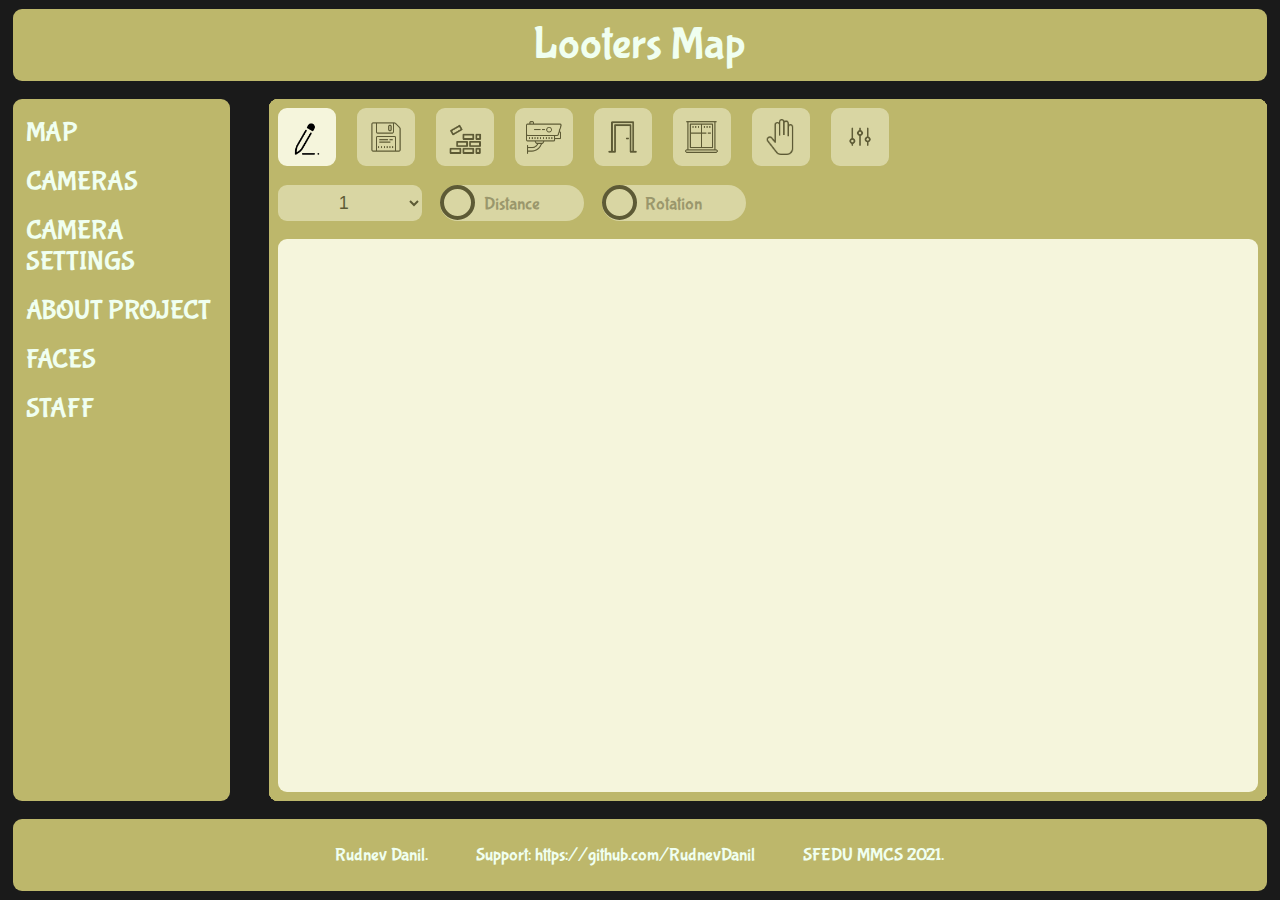
==== commit 9535b645: "фигуры рисуются" ====
--- a/2 looters map preview/index.html
+++ b/2 looters map preview/index.html
@@ -38,7 +38,7 @@
                 <div class="topLine topLineForImg" id="mapScreenHand"><div class="butBackground butBackgroundBigSize notChecked notAllowedToTouch" id="mapScreenHandBackground"><img src='./data/pickUpHand.png' alt='last' class='tooBigImg'></div></div>
                 <div class="topLine topLineForImg" id="mapScreenSettings"><div class="butBackground butBackgroundBigSize notChecked notAllowedToTouch" id="mapScreenSettingsBackground"><img src='./data/settings.png' alt='last' class='tooBigImg'></div></div>
 
-                <div class="sliderBlock" id="wallSliders">
+                <div class="sliderBlock notAllowedToTouch" id="wallSliders">
                     <div class="slider sliderPosition_1" id="slider_1"><div class="sliderLine" id="sliderLine_1"></div><div class="sliderDescription">Width</div><div class="sliderBall" id="ball_1"></div></div>
                     <div class="slider sliderPosition_2" id="slider_2"><div class="sliderLine" id="sliderLine_2"></div><div class="sliderDescription">Height</div><div class="sliderBall" id="ball_2"></div></div>
                     <div class="slider sliderPosition_3" id="slider_3"><div class="sliderLine" id="sliderLine_3"></div><div class="sliderDescription">Rotation</div><div class="sliderBall" id="ball_3"></div></div>
@@ -46,7 +46,7 @@
 
                 <div class="sliderBlock slidersBackground"></div>
 
-                <div class="sliderBlock" id="cameraSliders">
+                <div class="sliderBlock notAllowedToTouch" id="cameraSliders">
                     <div class="cameraChoice">
                         <select id="mapCameraChoice">
                             <option>1</option>
@@ -59,7 +59,7 @@
                     <div class="slider sliderPosition_2" id="slider_4"><div class="sliderLine" id="sliderLine_4"></div><div class="sliderDescription">Distance</div><div class="sliderBall" id="ball_4"></div></div>
                     <div class="slider sliderPosition_3" id="slider_5"><div class="sliderLine" id="sliderLine_5"></div><div class="sliderDescription">Rotation</div><div class="sliderBall" id="ball_5"></div></div>
                 </div>
-                <!--<canvas id="map"></canvas>-->
+                <div id="mapPage"><canvas id="map"></canvas></div>
             </div>
 
             <!-- ------------------------------------ camerasScreen ------------------------------------------------ -->
@@ -342,6 +342,13 @@
     }
     addActionsToSlider();
 
+    // make right dimension for canvas
+    {
+        document.getElementById("map").width = document.getElementById("mapPage").getBoundingClientRect().width;
+        document.getElementById("map").height = document.getElementById("mapPage").getBoundingClientRect().height;
+    }
+    actions_map.addActionToCanvas();
+
     // in case of changed window size
     document.addEventListener("DOMContentLoaded", function(event)
     {
--- a/2 looters map preview/css/styles.css
+++ b/2 looters map preview/css/styles.css
@@ -626,10 +626,20 @@
     position: absolute;
 }
 
-#map{
-    width: inherit;
-    height: inherit;
-}
+#mapPage{
+    width: calc(78vw - 2vmin);
+    height: calc(78vh - 14.6vmin - 2vmin);
+    top: 15.6vmin;
+    left: 1vmin;
+    position: absolute;
+    border-spacing: 1vmin;
+    border-radius: 1vmin;
+    background-color: beige;
+}
+/*#map{
+    width: 100%;
+    height: 100%;
+}*/
 
 .tooSmallImg{
     width: 6vmin;
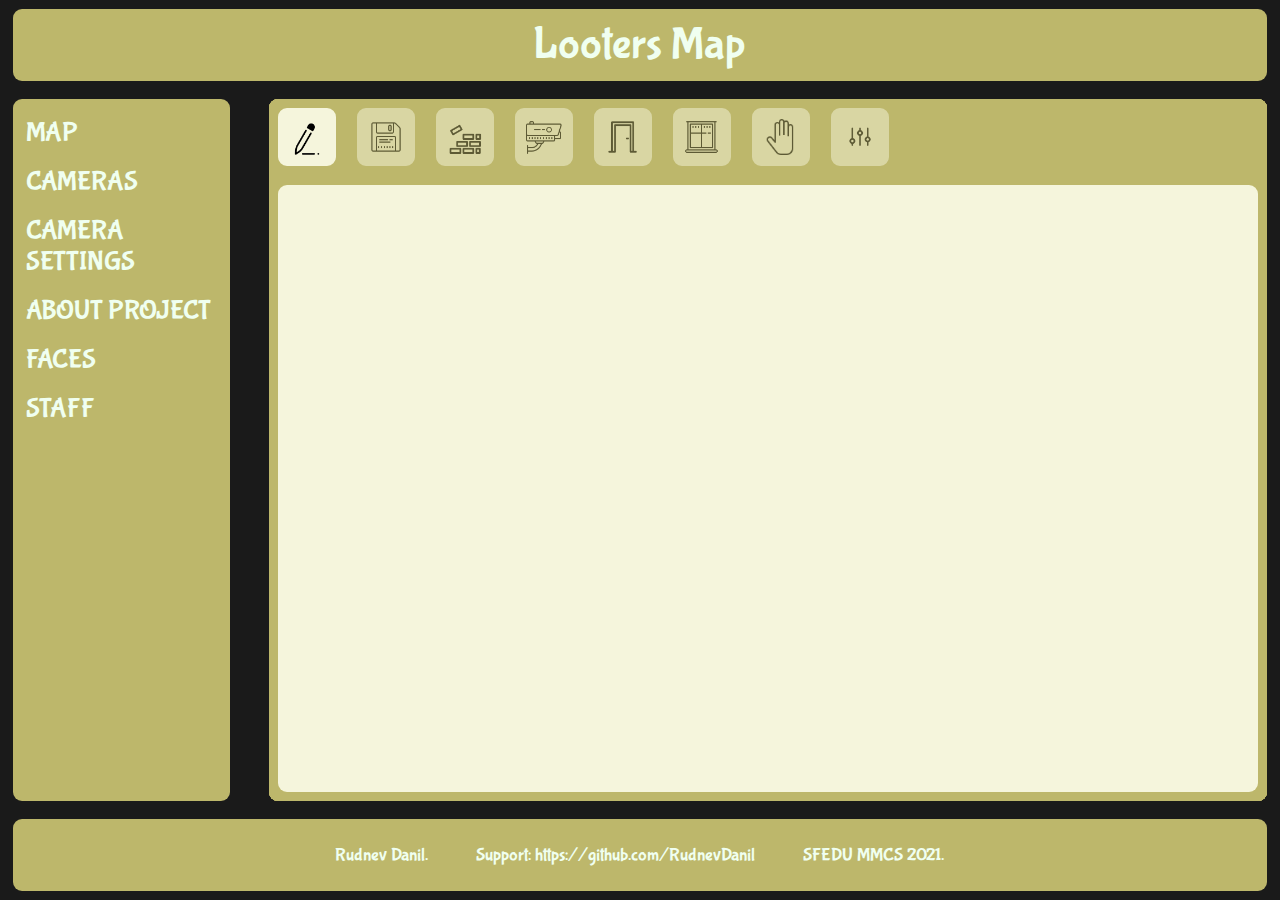
==== commit a6ff8f59: "работы с картой" ====
--- a/2 looters map preview/index.html
+++ b/2 looters map preview/index.html
@@ -25,8 +25,6 @@
             <!-- ------------------------------------ mapScreen ------------------------------------------------ -->
             <div id="mapScreen">
 
-
-
                 <div class="topLine topLineForImg" id="mapScreenEdit"><div class="butBackground butBackgroundBigSize notChecked" id="mapScreenEditBackground" onclick="actions_map.editClicked()"><img src='./data/pencil_2.png' alt='edit' class='tooBigImg'></div></div>
                 <div class="topLine topLineForImg" id="mapScreenSave"><div class="butBackground butBackgroundBigSize notChecked notAllowedToTouch" id="mapScreenSaveBackground" onclick="actions_map.saveClicked()"><img src='./data/save.png' alt='last' class='tooBigImg'></div></div>
 
@@ -35,18 +33,18 @@
                 <div class="topLine topLineForImg" id="mapScreenToolDoor"><div class="butBackground butBackgroundBigSize notChecked notAllowedToTouch" id="mapScreenToolDoorBackground" onclick="actions_map.doorClicked()"><img src='./data/door_2.png' alt='last' class='tooBigImg'></div></div>
                 <div class="topLine topLineForImg" id="mapScreenToolWindow"><div class="butBackground butBackgroundBigSize notChecked notAllowedToTouch" id="mapScreenToolWindowBackground" onclick="actions_map.windowsillClicked()"><img src='./data/windowsill.png' alt='last' class='tooBigImg'></div></div>
 
-                <div class="topLine topLineForImg" id="mapScreenHand"><div class="butBackground butBackgroundBigSize notChecked notAllowedToTouch" id="mapScreenHandBackground"><img src='./data/pickUpHand.png' alt='last' class='tooBigImg'></div></div>
+                <div class="topLine topLineForImg" id="mapScreenHand"><div class="butBackground butBackgroundBigSize notChecked notAllowedToTouch" id="mapScreenHandBackground" onclick="actions_map.handClicked()"><img src='./data/pickUpHand.png' alt='last' class='tooBigImg'></div></div>
                 <div class="topLine topLineForImg" id="mapScreenSettings"><div class="butBackground butBackgroundBigSize notChecked notAllowedToTouch" id="mapScreenSettingsBackground"><img src='./data/settings.png' alt='last' class='tooBigImg'></div></div>
 
-                <div class="sliderBlock notAllowedToTouch" id="wallSliders">
+                <div class="sliderBlock notAllowedToTouch hidden" id="wallSliders">
                     <div class="slider sliderPosition_1" id="slider_1"><div class="sliderLine" id="sliderLine_1"></div><div class="sliderDescription">Width</div><div class="sliderBall" id="ball_1"></div></div>
                     <div class="slider sliderPosition_2" id="slider_2"><div class="sliderLine" id="sliderLine_2"></div><div class="sliderDescription">Height</div><div class="sliderBall" id="ball_2"></div></div>
                     <div class="slider sliderPosition_3" id="slider_3"><div class="sliderLine" id="sliderLine_3"></div><div class="sliderDescription">Rotation</div><div class="sliderBall" id="ball_3"></div></div>
                 </div>
 
-                <div class="sliderBlock slidersBackground"></div>
-
-                <div class="sliderBlock notAllowedToTouch" id="cameraSliders">
+                <div class="sliderBlock slidersBackground background"></div>
+
+                <div class="sliderBlock notAllowedToTouch hidden" id="cameraSliders">
                     <div class="cameraChoice">
                         <select id="mapCameraChoice">
                             <option>1</option>
@@ -59,7 +57,7 @@
                     <div class="slider sliderPosition_2" id="slider_4"><div class="sliderLine" id="sliderLine_4"></div><div class="sliderDescription">Distance</div><div class="sliderBall" id="ball_4"></div></div>
                     <div class="slider sliderPosition_3" id="slider_5"><div class="sliderLine" id="sliderLine_5"></div><div class="sliderDescription">Rotation</div><div class="sliderBall" id="ball_5"></div></div>
                 </div>
-                <div id="mapPage"><canvas id="map"></canvas></div>
+                <div class="mapPage mapPageViewMode" id="mapPage"><canvas id="map"></canvas></div>
             </div>
 
             <!-- ------------------------------------ camerasScreen ------------------------------------------------ -->
@@ -352,9 +350,13 @@
     // in case of changed window size
     document.addEventListener("DOMContentLoaded", function(event)
     {
+        //actions_map.reloadCNVS();
         window.onresize = function()
         {
+            document.getElementById("map").width = document.getElementById("mapPage").getBoundingClientRect().width;
+            document.getElementById("map").height = document.getElementById("mapPage").getBoundingClientRect().height;
             addActionsToSlider();
+            actions_map.reDrawCNVS();
         };
     });
 
@@ -404,7 +406,7 @@
         document.getElementById("facesNextButt").style.zIndex = "2";
         document.getElementById("facesPrevButt").style.zIndex = "2";
 
-        document.getElementById("wallSliders").style.zIndex = "0";
+        //document.getElementById("wallSliders").style.zIndex = "0";
         //document.getElementById("cameraSliders").style.zIndex = "0";
 
 
--- a/2 looters map preview/css/styles.css
+++ b/2 looters map preview/css/styles.css
@@ -463,11 +463,11 @@
     height: 6vmin;
 }
 
-#camSetPrevButt{
+#camSetPrevButt,#camSetPrevButtPlaceHolder{
     top: 40vh;
     left: 0;
 }
-#camSetNextButt{
+#camSetNextButt, #camSetNextButtPlaceHolder{
     top: 40vh;
 }
 
@@ -626,20 +626,26 @@
     position: absolute;
 }
 
-#mapPage{
+.mapPage{
     width: calc(78vw - 2vmin);
+    /*height: calc(78vh - 14.6vmin - 2vmin);*/
+    /*top: 15.6vmin;*/
+    left: 1vmin;
+    position: absolute;
+    border-spacing: 1vmin;
+    border-radius: 1vmin;
+    background-color: beige;
+    z-index: 2;
+}
+
+.mapPageViewMode{
+    top: 9.6vmin;
+    height: calc(78vh - 8.6vmin - 2vmin);
+}
+.mapPageEditingMode{
+    top: 15.6vmin;
     height: calc(78vh - 14.6vmin - 2vmin);
-    top: 15.6vmin;
-    left: 1vmin;
-    position: absolute;
-    border-spacing: 1vmin;
-    border-radius: 1vmin;
-    background-color: beige;
-}
-/*#map{
-    width: 100%;
-    height: 100%;
-}*/
+}
 
 .tooSmallImg{
     width: 6vmin;
@@ -661,7 +667,6 @@
     left: 0vmin;
     border-spacing: 1vmin;
     display: inline-flex;
-    z-index: 2;
 }
 .slider{
     background-color: darkkhaki;
@@ -712,7 +717,6 @@
     width: inherit;
     height: 6vmin;
     background-color: darkkhaki;
-    z-index: 1;
 }
 
 .cameraChoice{
@@ -741,4 +745,8 @@
     font-size: 2vmin;
     outline: none;
     border: 0;
-}+}
+
+.visible{z-index: 2}
+.background{z-index: 1}
+.hidden{z-index: 0}
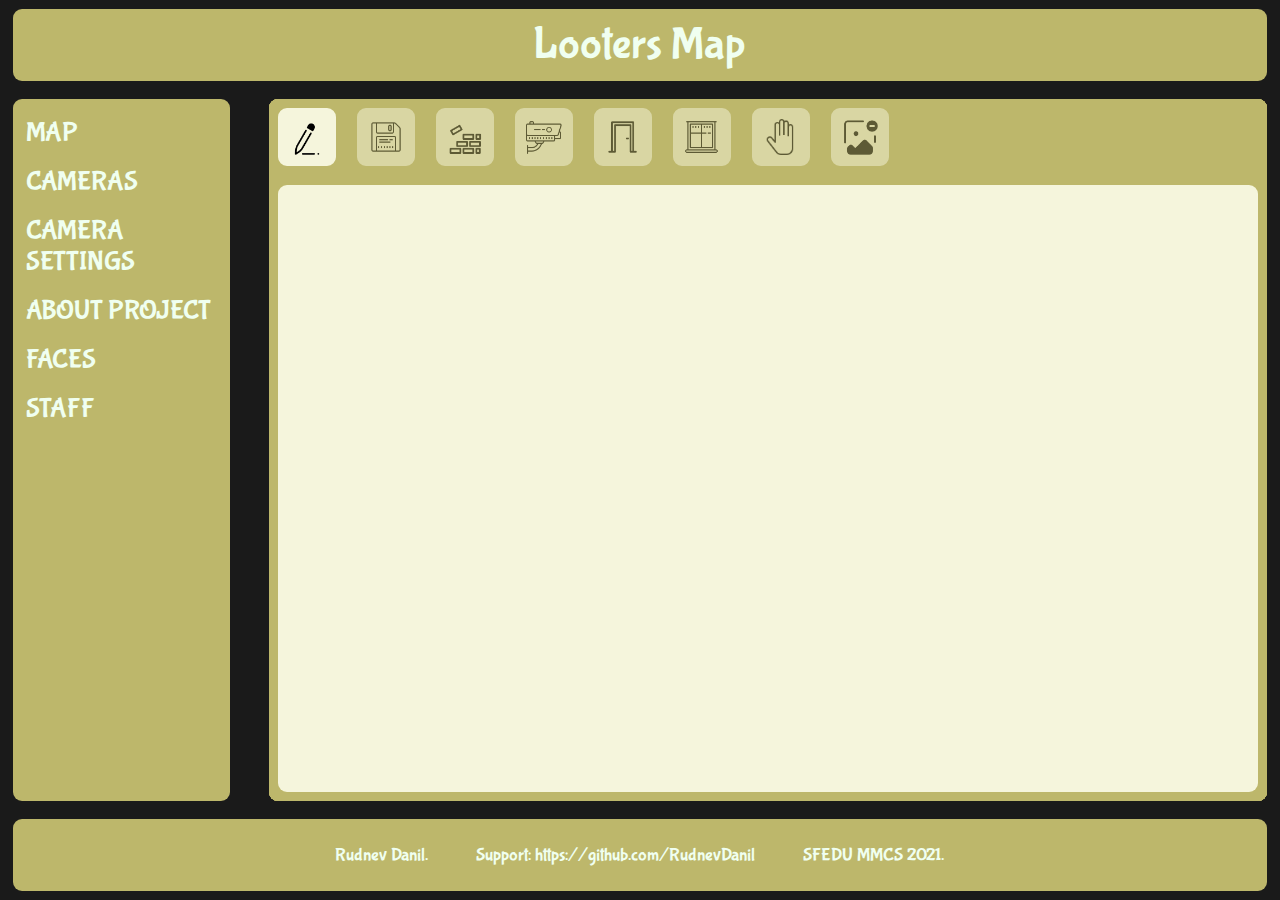
==== commit d56cc840: "улучшил и реорганизовал код" ====
--- a/2 looters map preview/index.html
+++ b/2 looters map preview/index.html
@@ -34,7 +34,7 @@
                 <div class="topLine topLineForImg" id="mapScreenToolWindow"><div class="butBackground butBackgroundBigSize notChecked notAllowedToTouch" id="mapScreenToolWindowBackground" onclick="actions_map.windowsillClicked()"><img src='./data/windowsill.png' alt='last' class='tooBigImg'></div></div>
 
                 <div class="topLine topLineForImg" id="mapScreenHand"><div class="butBackground butBackgroundBigSize notChecked notAllowedToTouch" id="mapScreenHandBackground" onclick="actions_map.handClicked()"><img src='./data/pickUpHand.png' alt='last' class='tooBigImg'></div></div>
-                <div class="topLine topLineForImg" id="mapScreenSettings"><div class="butBackground butBackgroundBigSize notChecked notAllowedToTouch" id="mapScreenSettingsBackground"><img src='./data/settings.png' alt='last' class='tooBigImg'></div></div>
+                <div class="topLine topLineForImg" id="mapScreenRemove"><div class="butBackground butBackgroundBigSize notChecked notAllowedToTouch" id="mapScreenRemoveBackground"><img src='./data/remove_img.png' alt='last' class='tooBigImg'></div></div>
 
                 <div class="sliderBlock notAllowedToTouch hidden" id="wallSliders">
                     <div class="slider sliderPosition_1" id="slider_1"><div class="sliderLine" id="sliderLine_1"></div><div class="sliderDescription">Width</div><div class="sliderBall" id="ball_1"></div></div>
@@ -90,48 +90,23 @@
                 <div id="streamSet">
                     <div class="settingsBackground"></div>
                     <div id="streamSetFirstPage">
-                        <div class="topLine">
-                            <div class="text streamSetPage1Text">Camera number</div>
-                            <input class="inputVal" id="streamSetCamNumb" type="text"placeholder="...">
-                        </div>
-                        <div class="topLine">
-                            <div class="text streamSetPage1Text">Description</div>
-                            <input class="inputVal"  id="streamSetDescription" type="text"placeholder="...">
-                        </div>
-                        <div class="topLine">
-                            <div class="text streamSetPage1Text">Connecting line</div>
-                            <input class="inputVal"  id="streamSetConnectingLine" type="text"placeholder="...">
-                        </div>
+                        <div class="topLine"><div class="text streamSetPage1Text">Camera number</div><input class="inputVal" id="streamSetCamNumb" type="text"placeholder="..."></div>
+                        <div class="topLine"><div class="text streamSetPage1Text">Description</div><input class="inputVal"  id="streamSetDescription" type="text"placeholder="..."></div>
+                        <div class="topLine"><div class="text streamSetPage1Text">Connecting line</div><input class="inputVal"  id="streamSetConnectingLine" type="text"placeholder="..."></div>
 
                         <div class="topLine topLineForButBig topLineNextBut" id="camSetNextButt"><div class="butBackground butBackgroundBigSize"><img src='./data/arrow_forward.png' alt='>' class='imgTopLine butImgBigSize' onclick="switchDisplaySettingsToNextPage()"></div></div>
                         <div class="topLine topLineForButBig topLineNextButPlaceholder" id="camSetNextButtPlaceHolder"><div class="button nextButtPlaceHolder" id="camSetNextButtBackground"></div></div>
 
                     </div>
                     <div id="streamSetSecondPage">
-                        <div class="topLine">
-                            <div class="text streamSetPage2Text">Saving skip frames</div>
-                            <input class="inputVal"  id="streamSetSavingSkipFrames" type="text"placeholder="...">
-                        </div>
-                        <div class="topLine">
-                            <div class="text streamSetPage2Text">Classification skip frames</div>
-                            <input class="inputVal"  id="streamSetClassificationSkipFrames" type="text"placeholder="...">
-                        </div>
-                        <div class="topLine">
-                            <div class="text streamSetPage2Text">Cam FPS</div>
-                            <input class="inputVal"  id="streamSetFPS" type="text"placeholder="...">
-                        </div>
-                        <div class="topLine">
-                            <div class="text streamSetPage2Text">Frames in one video</div>
-                            <input class="inputVal"  id="streamSetFramesInOneVideo" type="text"placeholder="...">
-                        </div>
-                        <div class="topLine">
-                            <div class="text streamSetPage2Text">Scaling</div>
-                            <input class="inputVal"  id="streamSetScaling" type="text"placeholder="...">
-                        </div>
+                        <div class="topLine"><div class="text streamSetPage2Text">Saving skip frames</div><input class="inputVal"  id="streamSetSavingSkipFrames" type="text"placeholder="..."></div>
+                        <div class="topLine"><div class="text streamSetPage2Text">Classification skip frames</div><input class="inputVal"  id="streamSetClassificationSkipFrames" type="text"placeholder="..."></div>
+                        <div class="topLine"><div class="text streamSetPage2Text">Cam FPS</div><input class="inputVal"  id="streamSetFPS" type="text"placeholder="..."></div>
+                        <div class="topLine"><div class="text streamSetPage2Text">Frames in one video</div><input class="inputVal"  id="streamSetFramesInOneVideo" type="text"placeholder="..."></div>
+                        <div class="topLine"><div class="text streamSetPage2Text">Scaling</div><input class="inputVal"  id="streamSetScaling" type="text"placeholder="..."></div>
 
                         <div class="topLine topLineForButBig topLinePrevBut" id="camSetPrevButt"><div class="butBackground butBackgroundBigSize"><img src='./data/arrow_back.png' alt='<' class='imgTopLine butImgBigSize' onclick="switchDisplaySettingsToPrevPage()"></div></div>
                         <div class="topLine topLineForButBig topLinePrevButPlaceholder" id="camSetPrevButtPlaceHolder"><div class="button prevButtPlaceHolder" id="camSetPrevButtBackground"></div></div>
-
                     </div>
                 </div>
             </div>
@@ -235,185 +210,11 @@
 
 
 <script>
+    // DEBUG set start page
     document.getElementById("mapScreen").style.zIndex = "2"
 </script>
 
-<script>
-    // make text and input straight
-    // first page
-    {
-        let blocks = document.getElementsByClassName("streamSetPage1Text");
-        let page1List = [];
-        for (let i = 0; i < blocks.length; i++)
-            page1List.push(blocks[i].offsetWidth)
-        for (let i = 0; i < blocks.length; i++)
-            blocks[i].style.width = Math.max.apply(null, page1List);
-    }
-
-    //second page
-    {
-        let blocks = document.getElementsByClassName("streamSetPage2Text");
-        let page2List = [];
-        for (let i = 0; i < blocks.length; i++)
-            page2List.push(blocks[i].offsetWidth)
-        for (let i = 0; i < blocks.length; i++)
-            blocks[i].style.width = Math.max.apply(null, page2List);
-    }
-
-    // add faces card template to staff LIST page
-    {
-        let str = "";
-        let counter = 0;
-        for(let i = 0; i < 4; i++)
-        {
-            str += "<div class='photoLine'>";
-            for(let j = 0; j < 10; j++)
-            {
-                str += "<div class='photoCard photoCardDescription photoCard" + ""+((counter%10)+1)+"' id='photoCardList_"+counter+"'>";
-                str += "<img src='./data/photoPlaceholder.jpg' alt='photo' class='photo_30' id='staffListPhoto_"+counter+"'>";
-                str += "<div class='staffPageText' id='staffListPersonName_"+counter+"'>Gates .M</div>";
-                str += "<div class='staffPageText' id='staffListPersonPosition_"+counter+"'>SEO</div>";
-                str += "</div>";
-                str += "<div class='photoCard photoCard"+((counter%10)+1)+" photoCardPlaceHolderList' id='photoCardListPlaceHolder_"+counter+"'></div>";
-                counter += 1;
-            }
-            str += "</div>";
-        }
-        document.getElementById("staffListPage").innerHTML = str + document.getElementById("staffListPage").innerHTML;
-    }
-
-    // add faces card template to staff ADD page
-    {
-        let str = "";
-        let counter = 0;
-        for(let i = 0; i < 2; i++)
-        {
-            str += "<div class='photoLine photoLineWithBut'>";
-            for(let j = 0; j < 10; j++)
-            {
-                str += "<div class='photoCard photoCardBut photoCard"+((counter%10)+1)+"'>";
-                str += "<img src='./data/photoPlaceholder.jpg' alt='photo' class='photo_30' id='staffAddPhoto_"+counter+"'>";
-                str += "<div class='photoPlusMinus photoPlus'><div class='butBackground butBackgroundSmallSize'><img src='./data/plus.png' alt='plus' class='imgTopLine butImgSmallSize'></div></div>";
-                str += "<div class='photoPlusMinus photoMinus'><div class='butBackground butBackgroundSmallSize'><img src='./data/minus.png' alt='minus' class='imgTopLine butImgSmallSize'></div></div>";
-                str += "</div>";
-                str += "<div class='photoCard photoCard"+((counter%10)+1)+" photoCardPlaceHolderAdd' id='photoCardAddPlaceHolder_"+counter+"'></div>";
-                counter += 1;
-            }
-            str += "</div>";
-        }
-        document.getElementById("staffAddPage").innerHTML = str + document.getElementById("staffAddPage").innerHTML;
-    }
-
-    // add faces card template to FACES page
-    {
-        let str = "";
-        let counter = 0;
-        for(let i = 0; i < 3; i++)
-        {
-            str += "<div class='photoLine photoLineWithButAndDescription'>";
-            for(let j = 0; j < 10; j++)
-            {
-                str += "<div class='photoCard photoCardButAndDescription photoCard"+((counter%10)+1)+"' id='photoFacesBlock_"+counter+"'>";
-                str += "<img src='./data/photoPlaceholder.jpg' alt='photo' class='photo_30' id='facesPhoto_"+counter+"'>";
-                str += "<div class='staffPageText' id='facesPersonName_"+counter+"'>Gates .M</div>";
-                str += "<div class='staffPageText staffPageTextPosition' id='facesPersonPosition_"+counter+"'>SEO</div>";
-
-                str += "<div class='photoPlusMinus resultClassification'><div class='butBackground butBackgroundSmallSize butResultClassification butResultClassificationOk' id='butResultClassificationBackground_"+counter+"'><img src='./data/checked.png' alt='plus' class='imgTopLine butImgSmallSize' id='butResultClassification_"+counter+"'></div></div>";
-                str += "<div class='photoPlusMinus resultClassification'><div class='butBackground butBackgroundSmallSize butResultClassification butResultClassificationWarn' id='butResultClassificationBackground_"+counter+"'><img src='./data/info_2.png' alt='plus' class='imgTopLine butImgSmallSize' id='butResultClassification_"+counter+"'></div></div>";
-                str += "<div class='photoPlusMinus resultClassification'><div class='butBackground butBackgroundSmallSize butResultClassification butResultClassificationAlert' id='butResultClassificationBackground_"+counter+"'><img src='./data/poo_surprise.png' alt='plus' class='imgTopLine butImgSmallSize' id='butResultClassification_"+counter+"'></div></div>";
-                str += "<div class='photoPlusMinus resultClassification'><div class='butBackground butBackgroundSmallSize butResultClassification butResultClassificationBackground' id='butResultClassificationBackground_"+counter+"'></div></div>";
-
-                str += "</div>";
-                str += "<div class='photoCard photoCard"+((counter%10)+1)+" photoCardPlaceHolderFaces' id='photoCardFacesPlaceHolder_"+counter+"'></div>";
-                counter += 1;
-            }
-            str += "</div>";
-        }
-        document.getElementById("facesPage").innerHTML = str + document.getElementById("facesPage").innerHTML;
-    }
-
-    // add slider action
-    function addActionsToSlider()
-    {
-        for(let i = 1; i <= 5; i++)
-            actions_map.addActionToSlider(i);
-    }
-    addActionsToSlider();
-
-    // make right dimension for canvas
-    {
-        document.getElementById("map").width = document.getElementById("mapPage").getBoundingClientRect().width;
-        document.getElementById("map").height = document.getElementById("mapPage").getBoundingClientRect().height;
-    }
-    actions_map.addActionToCanvas();
-
-    // in case of changed window size
-    document.addEventListener("DOMContentLoaded", function(event)
-    {
-        //actions_map.reloadCNVS();
-        window.onresize = function()
-        {
-            document.getElementById("map").width = document.getElementById("mapPage").getBoundingClientRect().width;
-            document.getElementById("map").height = document.getElementById("mapPage").getBoundingClientRect().height;
-            addActionsToSlider();
-            actions_map.reDrawCNVS();
-        };
-    });
-
-
-    // debug show list faces and buttons
-    {
-        let blocks = document.getElementsByClassName("photoCardDescription");
-        for (let i = 0; i < blocks.length; i++)
-            blocks[i].style.zIndex = "2";
-
-        let blocks_2 = document.getElementsByClassName("photoCardBut");
-        for (let i = 0; i < blocks_2.length; i++)
-            blocks_2[i].style.zIndex = "2";
-
-        let blocks_3 = document.getElementsByClassName("photoCardButAndDescription");
-        for (let i = 0; i < blocks_3.length; i++)
-            blocks_3[i].style.zIndex = "2";
-
-        let blocks_4 = document.getElementsByClassName("butResultClassificationOk");
-        for (let i = 0; i < blocks_4.length; i+=3)
-        {
-            blocks_4[i].style.zIndex = "2";
-        }
-
-        let blocks_5 = document.getElementsByClassName("butResultClassificationWarn");
-        for (let i = 1; i < blocks_5.length; i+=3)
-        {
-            blocks_5[i].style.zIndex = "2";
-        }
-
-        let blocks_6 = document.getElementsByClassName("butResultClassificationAlert");
-        for (let i = 2; i < blocks_6.length; i+=3)
-        {
-            blocks_6[i].style.zIndex = "2";
-        }
-
-        document.getElementById("camSetNextButt").style.zIndex = "2";
-        document.getElementById("camSetPrevButt").style.zIndex = "2";
-
-        document.getElementById("staffListNextButt").style.zIndex = "2";
-        document.getElementById("staffListPrevButt").style.zIndex = "2";
-
-        document.getElementById("staffAddNextButt").style.zIndex = "2";
-        document.getElementById("staffAddPrevButt").style.zIndex = "2";
-        document.getElementById("staffAddRemoveUserButt").style.zIndex = "2";
-
-        document.getElementById("facesNextButt").style.zIndex = "2";
-        document.getElementById("facesPrevButt").style.zIndex = "2";
-
-        //document.getElementById("wallSliders").style.zIndex = "0";
-        //document.getElementById("cameraSliders").style.zIndex = "0";
-
-
-
-
-    }
-
-</script>
-
-<script src="js/mapControl.js"></script>+<script src="js/mapActions.js"></script>
+
+<script src="js/initFunctions.js"></script>
+
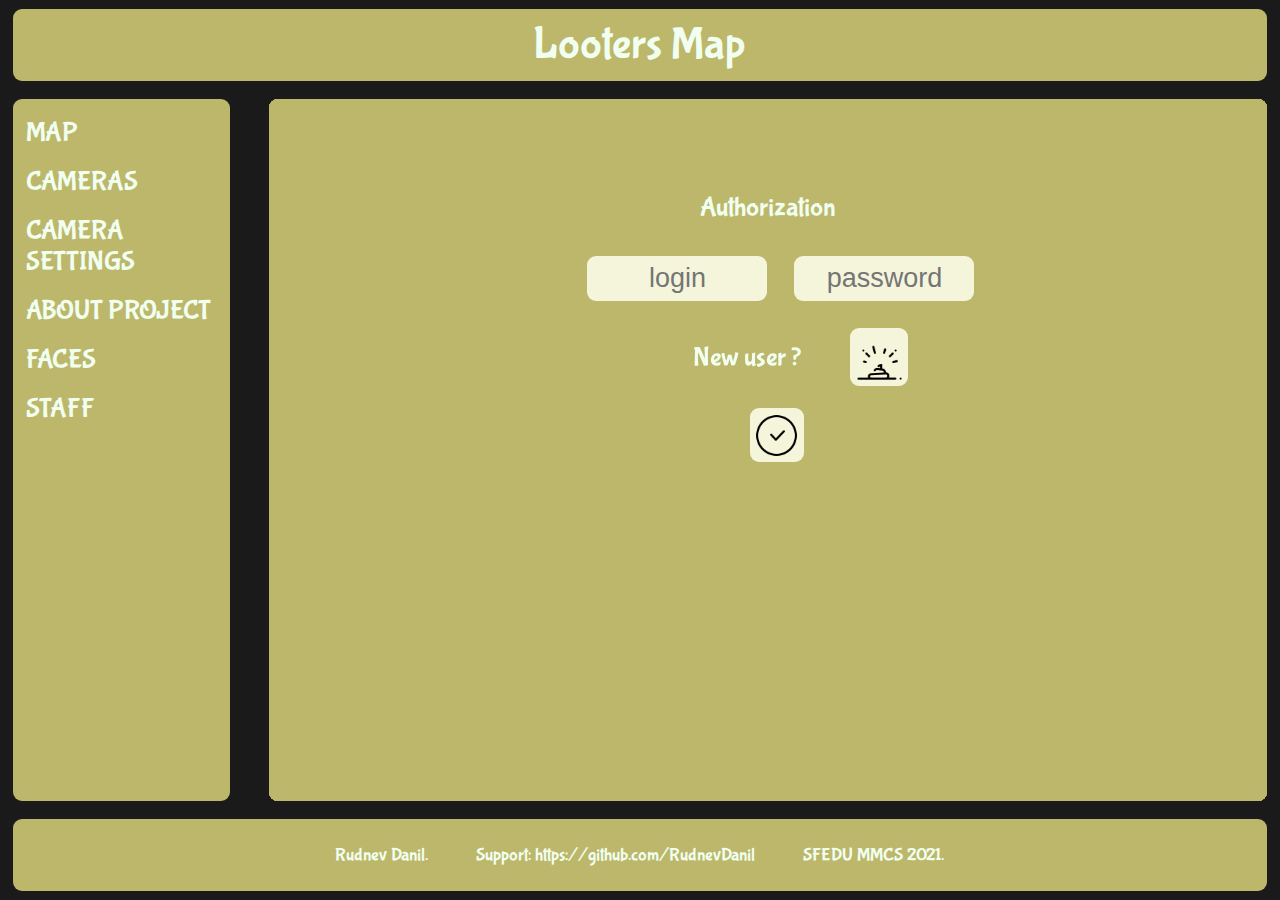
==== commit 8c000f82: "верстка под авторизацию и начало внедрения php" ====
--- a/2 looters map preview/index.html
+++ b/2 looters map preview/index.html
@@ -8,6 +8,14 @@
     </head>
     <script src="js/actionFunctions.js"></script>
     <body>
+	
+		<!--
+
+		first make .php instead .html
+		<?php include_once "php/test.php";?>
+
+		-->
+	
         <div id="header"><div class="content textHF" id="headerContent"><div class="textCenter">Looters Map</div></div></div>
 
         <div id="menu"><div class="content" id="menuSize">
@@ -22,6 +30,16 @@
         </div></div>
 
         <div id="blackboard"><div class="content" id="blackboardSize">
+
+            <!-- ------------------------------------ authScreen ------------------------------------------------ -->
+            <div id="authScreen">
+                <div class="topLine" id="topLineForAuthText"><div class="text" id="authText">Authorization</div></div>
+                <div class="topLine"><input class="inputVal" id="authInputLogin" type="text" placeholder="login"><input class="inputVal" id="authInputPass" type="text" placeholder="password"></div>
+                <div class="topLine" id="topLineForNewUser"><div class="text" id="authNewUser">New user ?</div><div class="butBackground butBackgroundBigSize notChecked" id="authNewUserButt" onclick="newUserClicked()"><img src='./data/poo_surprise.png' alt='newUser' class='imgTopLine butImgBigSize'></div></div>
+                <div class="topLine topLineForImg"></div>
+                <div></div>
+                <div class="topLine topLineForImg"><div class="butBackground butBackgroundBigSize" id="authTry"><img src='./data/checked.png' alt='tryAuth' class='imgTopLine butImgBigSize'></div></div>
+            </div>
             <!-- ------------------------------------ mapScreen ------------------------------------------------ -->
             <div id="mapScreen">
 
@@ -34,7 +52,7 @@
                 <div class="topLine topLineForImg" id="mapScreenToolWindow"><div class="butBackground butBackgroundBigSize notChecked notAllowedToTouch" id="mapScreenToolWindowBackground" onclick="actions_map.windowsillClicked()"><img src='./data/windowsill.png' alt='last' class='tooBigImg'></div></div>
 
                 <div class="topLine topLineForImg" id="mapScreenHand"><div class="butBackground butBackgroundBigSize notChecked notAllowedToTouch" id="mapScreenHandBackground" onclick="actions_map.handClicked()"><img src='./data/pickUpHand.png' alt='last' class='tooBigImg'></div></div>
-                <div class="topLine topLineForImg" id="mapScreenRemove"><div class="butBackground butBackgroundBigSize notChecked notAllowedToTouch" id="mapScreenRemoveBackground"><img src='./data/remove_img.png' alt='last' class='tooBigImg'></div></div>
+                <div class="topLine topLineForImg" id="mapScreenRemove"><div class="butBackground butBackgroundBigSize notChecked notAllowedToTouch" id="mapScreenRemoveBackground" onclick="actions_map.removeClicked()"><img src='./data/remove_img.png' alt='last' class='tooBigImg'></div></div>
 
                 <div class="sliderBlock notAllowedToTouch hidden" id="wallSliders">
                     <div class="slider sliderPosition_1" id="slider_1"><div class="sliderLine" id="sliderLine_1"></div><div class="sliderDescription">Width</div><div class="sliderBall" id="ball_1"></div></div>
@@ -203,7 +221,6 @@
         </div></div>
 
         <div id="footer"><div class="content textHF" id="footerContent"><div class="textCenter">Rudnev Danil. &emsp; &emsp; Support: https://github.com/RudnevDanil &emsp; &emsp; SFEDU MMCS 2021.</div></div></div>
-
     </body>
 </html>
 
@@ -211,7 +228,8 @@
 
 <script>
     // DEBUG set start page
-    document.getElementById("mapScreen").style.zIndex = "2"
+    let isUserAuthorized = true; // should be false if not debug
+    document.getElementById("authScreen").style.zIndex = "2"
 </script>
 
 <script src="js/mapActions.js"></script>
--- a/2 looters map preview/css/styles.css
+++ b/2 looters map preview/css/styles.css
@@ -214,7 +214,7 @@
     display: table-cell;
 }
 
-#mapScreen, #camerasScreen ,#cameraSettingsScreen ,#aboutProjectScreen ,#facesScreen ,#staffScreen{
+#mapScreen, #authScreen, #camerasScreen ,#cameraSettingsScreen ,#aboutProjectScreen ,#facesScreen ,#staffScreen{
     position: absolute;
     z-index: 1;
     width: inherit;
@@ -750,3 +750,25 @@
 .visible{z-index: 2}
 .background{z-index: 1}
 .hidden{z-index: 0}
+
+#authText{text-align: center;}
+#topLineForAuthText{margin-top: 8vmin;}
+
+#authScreen inputVal{width: 20vmin;}
+#authInputLogin{
+    margin-left: calc(39vw - 21.5vmin);
+    margin-right: 1.5vmin;
+}
+#authInputPass{margin-left: 1.5vmin;}
+
+#authNewUser{
+    width: 20vmin;
+    text-align: center;
+}
+#topLineForNewUser{
+    padding-left: calc((78vw - 27.5vmin)/2);
+    height: 8vmin;
+}
+
+#authTry{margin-left: calc((78vw - 6vmin)/2);}
+
